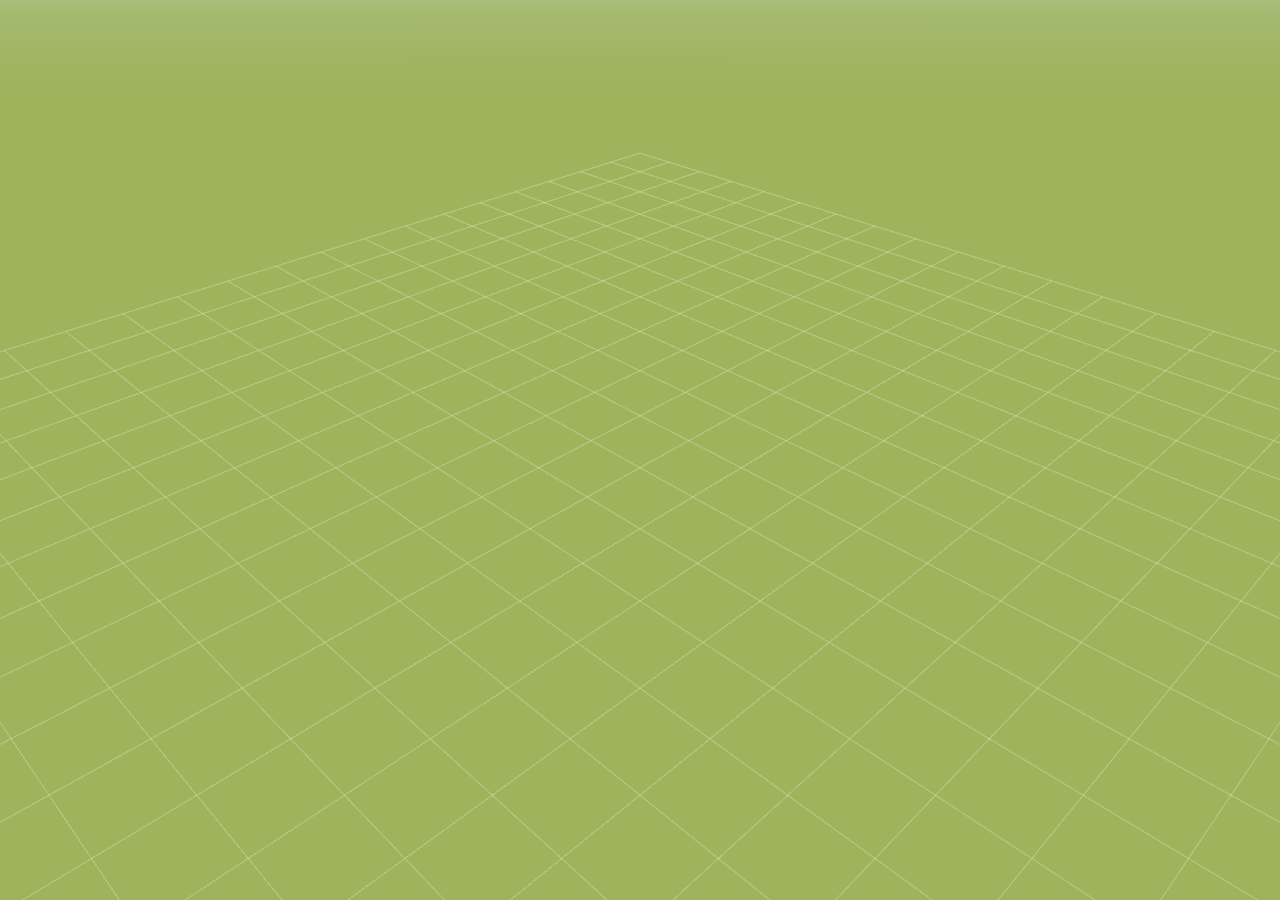
==== hearthwood/index.html @ 8a1c2648 "Hearthwood: core engine scaffold (grid, world, camera, builder, storage) Co-Authored-By: Claude Opus" ====
<!DOCTYPE html>
<html lang="en">
<head>
  <meta charset="utf-8">
  <meta name="viewport" content="width=device-width, initial-scale=1, maximum-scale=1, user-scalable=no, viewport-fit=cover">
  <meta name="theme-color" content="#f3e7d3">
  <meta name="apple-mobile-web-app-capable" content="yes">
  <meta name="mobile-web-app-capable" content="yes">
  <meta name="apple-mobile-web-app-status-bar-style" content="default">
  <meta name="description" content="Hearthwood — a cozy house building game. Build cabins, A-frames and farmhouses wall by wall.">
  <title>Hearthwood · Cozy House Builder</title>
  <link rel="manifest" href="manifest.webmanifest">
  <link rel="icon" href="icons/icon.svg" type="image/svg+xml">
  <link rel="apple-touch-icon" href="icons/icon-192.png">
  <link rel="stylesheet" href="css/style.css">
  <link rel="stylesheet" href="css/ui.css">
  <script type="importmap">
  {
    "imports": {
      "three": "./js/vendor/three.module.min.js",
      "three/addons/": "./js/vendor/addons/"
    }
  }
  </script>
</head>
<body>
  <div id="game"></div>
  <div id="ui"></div>
  <div id="loading">
    <div class="loading-card">
      <div class="loading-house" aria-hidden="true">
        <svg viewBox="0 0 64 64" width="72" height="72"><path d="M8 30 L32 10 L56 30" fill="none" stroke="#8e3b32" stroke-width="5" stroke-linecap="round" stroke-linejoin="round"/><rect x="15" y="29" width="34" height="25" rx="2" fill="#f7f3ea" stroke="#5b3f2a" stroke-width="3"/><rect x="28" y="38" width="9" height="16" fill="#7a4b3a"/><rect x="19" y="34" width="7" height="7" fill="#ffd27a"/><rect x="40" y="34" width="7" height="7" fill="#ffd27a"/><rect x="41" y="12" width="6" height="12" fill="#a8553f"/></svg>
      </div>
      <h1>Hearthwood</h1>
      <p id="loading-text">Warming up…</p>
      <div class="loading-track"><div id="loading-bar"></div></div>
    </div>
  </div>
  <noscript>Hearthwood needs JavaScript and WebGL to run.</noscript>
  <script type="module" src="js/main.js"></script>
</body>
</html>
---- hearthwood/css/style.css ----
/* Hearthwood — base layout & loading screen. UI styles live in css/ui.css. */
:root {
  --cream: #f7f1e5;
  --paper: #fbf7ef;
  --ink: #3b2f27;
  --ink-soft: #6d5b4c;
  --wood: #b07f4f;
  --barn: #b4473a;
  --sage: #8fae7a;
  --sky: #bfe0ee;
  --shadow: 0 6px 18px rgba(60, 40, 20, 0.18);
  --radius: 18px;
  --safe-top: env(safe-area-inset-top, 0px);
  --safe-bottom: env(safe-area-inset-bottom, 0px);
  --safe-left: env(safe-area-inset-left, 0px);
  --safe-right: env(safe-area-inset-right, 0px);
  font-family: "Nunito", "Quicksand", ui-rounded, "SF Pro Rounded", system-ui, -apple-system, "Segoe UI", Roboto, sans-serif;
}
* { box-sizing: border-box; -webkit-tap-highlight-color: transparent; }
html, body {
  margin: 0; height: 100%; overflow: hidden; background: var(--sky); color: var(--ink);
  overscroll-behavior: none; -webkit-user-select: none; user-select: none; -webkit-touch-callout: none;
}
#game { position: fixed; inset: 0; }
#game canvas { display: block; width: 100%; height: 100%; touch-action: none; outline: none; }
#ui { position: fixed; inset: 0; pointer-events: none; z-index: 10; }
#ui > * { pointer-events: auto; }

#loading {
  position: fixed; inset: 0; z-index: 100; display: grid; place-items: center;
  background: radial-gradient(circle at 50% 40%, #fff8ea 0%, #f3e3c6 60%, #e9d2ad 100%);
  transition: opacity 0.6s ease;
}
#loading.done { opacity: 0; pointer-events: none; }
.loading-card { text-align: center; padding: 24px 32px; }
.loading-card h1 { margin: 8px 0 4px; font-size: 34px; letter-spacing: 0.5px; color: #5b3f2a; }
.loading-card p { margin: 0 0 14px; color: var(--ink-soft); font-size: 15px; }
.loading-house { animation: bob 1.6s ease-in-out infinite; }
.loading-track { width: 200px; height: 8px; border-radius: 8px; background: rgba(91, 63, 42, 0.15); margin: 0 auto; overflow: hidden; }
#loading-bar { width: 0; height: 100%; background: linear-gradient(90deg, #d9a441, #b4473a); border-radius: 8px; transition: width 0.4s ease; }
@keyframes bob { 0%, 100% { transform: translateY(0); } 50% { transform: translateY(-6px); } }
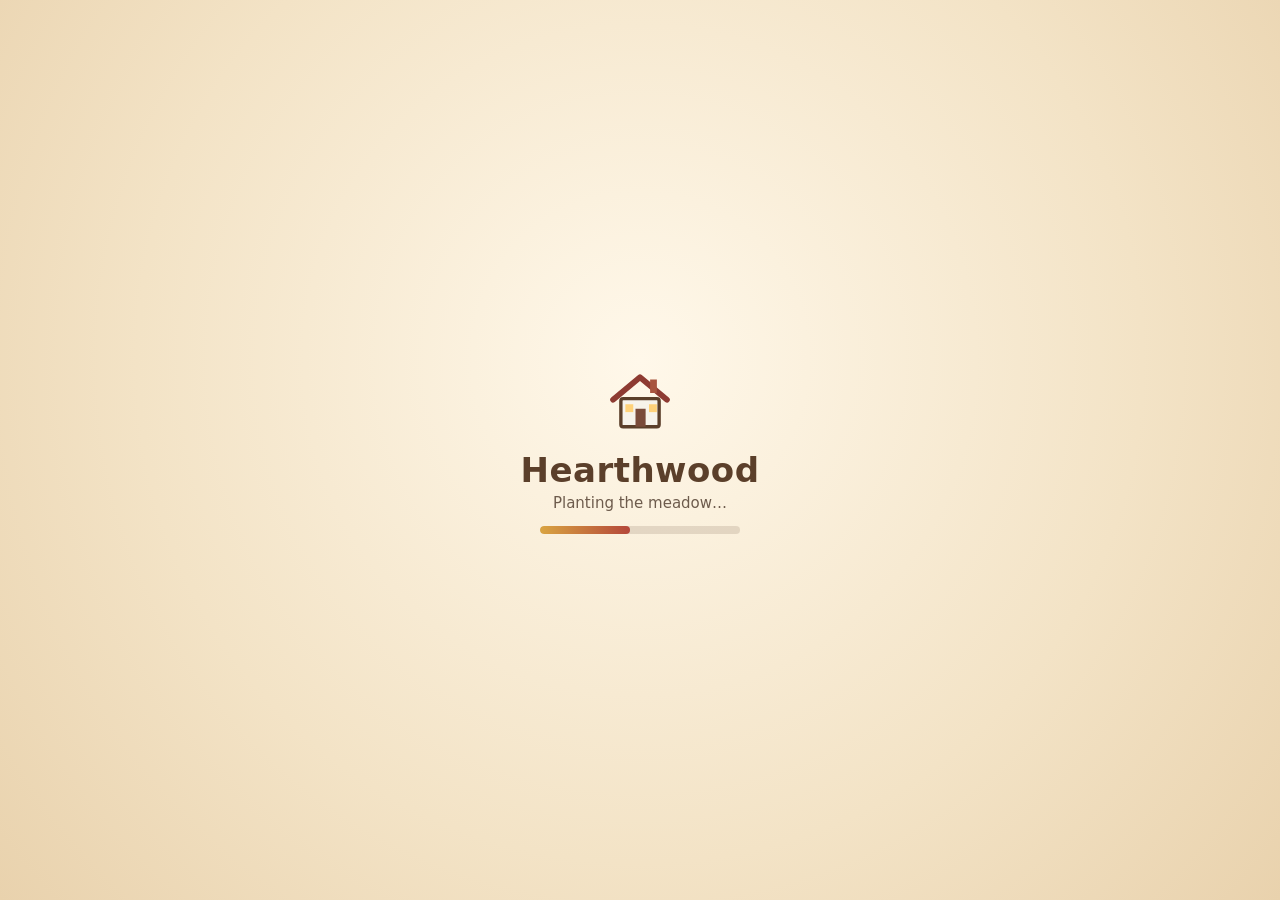
==== commit e00465b3: "Hearthwood: Living Town Phase 1 (villagers, homes, jobs, wishes, gifts, Cozy) Villagers move into ho" ====
--- a/hearthwood/index.html
+++ b/hearthwood/index.html
@@ -14,6 +14,7 @@
   <link rel="apple-touch-icon" href="icons/icon-192.png">
   <link rel="stylesheet" href="css/style.css">
   <link rel="stylesheet" href="css/ui.css">
+  <link rel="stylesheet" href="css/town.css">
   <script type="importmap">
   {
     "imports": {
--- a/hearthwood/css/style.css
+++ b/hearthwood/css/style.css
@@ -20,7 +20,11 @@
 html, body {
   margin: 0; height: 100%; overflow: hidden; background: var(--sky); color: var(--ink);
   overscroll-behavior: none; -webkit-user-select: none; user-select: none; -webkit-touch-callout: none;
+  -webkit-text-size-adjust: 100%; text-size-adjust: 100%;
 }
+/* no rubber-band scrolling / pull-to-refresh behind the game, no page zoom from stray pinches */
+body { position: fixed; inset: 0; touch-action: none; }
+img { -webkit-user-drag: none; -webkit-touch-callout: none; }
 #game { position: fixed; inset: 0; }
 #game canvas { display: block; width: 100%; height: 100%; touch-action: none; outline: none; }
 #ui { position: fixed; inset: 0; pointer-events: none; z-index: 10; }
--- a/hearthwood/css/ui.css
+++ b/hearthwood/css/ui.css
@@ -0,0 +1,1029 @@
+/* Hearthwood — game UI (js/ui.js). Mobile-first: iPhone portrait is the primary target.
+   Warm cream "paper" panels, rounded corners, soft shadows, wood / barn-red / sage accents. */
+
+.hw {
+  --paper: #fdf9f1;
+  --paper-2: #f6eddc;
+  --paper-3: #efe2ca;
+  --line: rgba(112, 80, 48, 0.16);
+  --line-2: rgba(112, 80, 48, 0.28);
+  --ink: #3b2f27;
+  --ink-soft: #7a6654;
+  --barn: #b4473a;
+  --barn-d: #8e3b32;
+  --honey: #e3b55a;
+  --honey-l: #f7e6bd;
+  --sage: #8fae7a;
+  --sage-d: #5f8050;
+  --wood: #b07f4f;
+  --wood-d: #7a5233;
+  --sh: 0 1px 0 rgba(255, 255, 255, 0.9) inset, 0 2px 0 rgba(120, 82, 44, 0.12), 0 6px 18px rgba(70, 45, 20, 0.16);
+  --sh-sm: 0 1px 0 rgba(255, 255, 255, 0.9) inset, 0 1.5px 0 rgba(120, 82, 44, 0.14), 0 3px 8px rgba(70, 45, 20, 0.12);
+  --ease: cubic-bezier(0.2, 0.9, 0.25, 1);
+  --spring: cubic-bezier(0.34, 1.45, 0.5, 1);
+  --tray-h: 240px;
+  --rail-w: 58px;
+  position: absolute;
+  inset: 0;
+  color: var(--ink);
+  font-size: 14px;
+  line-height: 1.25;
+  -webkit-font-smoothing: antialiased;
+}
+#ui > .hw { pointer-events: none; }
+/* base resets use :where() so every component class below wins over them */
+:where(.hw) * { box-sizing: border-box; touch-action: pan-x pan-y; }
+:where(.hw) :where(button) {
+  font: inherit; color: inherit; border: 0; margin: 0; padding: 0; background: none;
+  cursor: pointer; touch-action: pan-x pan-y; -webkit-user-select: none; user-select: none;
+}
+:where(.hw) :where(button:disabled) { cursor: default; }
+:where(.hw) :focus { outline: none; }
+:where(.hw) :focus-visible { outline: 3px solid rgba(227, 181, 90, 0.9); outline-offset: 2px; }
+:where(.hw) :where(input, textarea) { font: inherit; color: inherit; -webkit-user-select: text; user-select: text; }
+:where(.hw) :where(b) { font-weight: 800; }
+:where(.hw) :where(small) { font-size: 12px; color: var(--ink-soft); }
+
+.hw-ico { display: inline-grid; place-items: center; line-height: 0; }
+.hw-ic {
+  width: 22px; height: 22px; fill: none; stroke: currentColor; stroke-width: 2.3;
+  stroke-linecap: round; stroke-linejoin: round;
+}
+
+.hw-scroll {
+  overflow-x: auto; overflow-y: hidden; scrollbar-width: none; -webkit-overflow-scrolling: touch;
+  overscroll-behavior-x: contain; touch-action: pan-x;
+}
+.hw-scroll::-webkit-scrollbar { display: none; }
+
+/* ---------------------------------------------------------------- shared buttons */
+
+.hw-rbtn {
+  flex: none; width: 44px; height: 44px; border-radius: 50%; display: grid; place-items: center;
+  background: var(--paper); box-shadow: var(--sh); color: var(--ink);
+  transition: transform 0.15s var(--ease), opacity 0.2s, background 0.2s;
+  pointer-events: auto;
+}
+.hw-rbtn:active:not(:disabled) { transform: scale(0.9); }
+.hw-rbtn:disabled { color: rgba(59, 47, 39, 0.26); background: rgba(253, 249, 241, 0.8); box-shadow: var(--sh-sm); }
+.hw-rbtn-sm { width: 44px; height: 44px; }
+.hw-rbtn-sm .hw-ic { width: 19px; height: 19px; }
+
+.hw-pill {
+  display: inline-flex; align-items: center; justify-content: center; gap: 6px;
+  min-height: 40px; padding: 0 15px; border-radius: 999px; white-space: nowrap;
+  background: var(--paper); color: var(--ink); font-weight: 800; font-size: 14px;
+  box-shadow: 0 0 0 1.5px var(--line-2) inset, 0 2px 0 rgba(120, 82, 44, 0.14);
+  transition: transform 0.12s var(--ease), background 0.2s, box-shadow 0.12s;
+  position: relative;
+}
+.hw-pill::after { content: ""; position: absolute; left: 0; right: 0; top: -4px; bottom: -4px; }
+.hw-pill .hw-ic { width: 18px; height: 18px; }
+.hw-pill:active { transform: translateY(1.5px) scale(0.98); box-shadow: 0 0 0 1.5px var(--line-2) inset, 0 0.5px 0 rgba(120, 82, 44, 0.14); }
+.hw-pill-primary {
+  background: linear-gradient(180deg, #c45446, var(--barn)); color: #fff8ee;
+  box-shadow: 0 1px 0 rgba(255, 255, 255, 0.28) inset, 0 3px 0 var(--barn-d), 0 5px 12px rgba(142, 59, 50, 0.28);
+}
+.hw-pill-primary:active { box-shadow: 0 1px 0 rgba(255, 255, 255, 0.28) inset, 0 1px 0 var(--barn-d); }
+.hw-pill-danger { background: #fbe9e4; color: var(--barn-d); box-shadow: 0 0 0 1.5px rgba(180, 71, 58, 0.4) inset, 0 2px 0 rgba(142, 59, 50, 0.18); }
+.hw-pill-ghost { background: transparent; box-shadow: none; color: var(--ink-soft); }
+
+/* ---------------------------------------------------------------- top bar */
+
+.hw-top {
+  position: absolute; top: 0; left: 0; right: 0; z-index: 20;
+  display: grid; grid-template-columns: 1fr auto 1fr; align-items: center; gap: 6px;
+  padding: calc(var(--safe-top) + 8px) calc(var(--safe-right) + 10px) 0 calc(var(--safe-left) + 10px);
+  pointer-events: none;
+  transition: opacity 0.3s, transform 0.3s var(--ease);
+}
+.hw-top-l, .hw-top-r { display: flex; align-items: center; gap: 7px; min-width: 0; }
+.hw-top-r { justify-content: flex-end; }
+.hw-top-l > *, .hw-top-r > *, .hw-level { pointer-events: auto; }
+
+.hw-count {
+  flex: none; display: inline-flex; align-items: center; gap: 4px; height: 32px; padding: 0 11px 0 8px;
+  border-radius: 999px; background: rgba(253, 249, 241, 0.86); box-shadow: var(--sh-sm);
+  font-size: 13px; color: var(--ink); white-space: nowrap; min-width: 0;
+}
+.hw-count-ic { font-size: 15px; line-height: 1; }
+.hw-count b { font-variant-numeric: tabular-nums; }
+.hw-count.bump { animation: hw-bump 0.32s var(--ease); }
+
+.hw-level {
+  display: flex; align-items: center; height: 46px; border-radius: 999px;
+  background: var(--paper); box-shadow: var(--sh); padding: 0 2px;
+}
+.hw-level.bump .hw-lv-name { animation: hw-pop 0.3s var(--ease); }
+.hw-lv-btn {
+  flex: none; width: 44px; height: 44px; display: grid; place-items: center; border-radius: 50%;
+  color: var(--wood-d); transition: transform 0.12s, opacity 0.2s;
+}
+.hw-lv-btn:active:not(:disabled) { transform: scale(0.86); }
+.hw-lv-btn:disabled { opacity: 0.3; }
+.hw-lv-label { display: flex; align-items: center; gap: 7px; padding: 0 2px; min-width: 76px; justify-content: center; }
+.hw-lv-name { font-weight: 800; font-size: 15px; letter-spacing: 0.1px; white-space: nowrap; display: inline-block; }
+.hw-lv-stack { display: flex; flex-direction: column; gap: 2px; }
+.hw-lv-stack i { display: block; width: 13px; height: 3.5px; border-radius: 2px; background: rgba(122, 82, 51, 0.18); transition: background 0.25s; }
+.hw-lv-stack i.below { background: rgba(176, 127, 79, 0.6); }
+.hw-lv-stack i.on { background: var(--barn); }
+
+/* ---------------------------------------------------------------- tool rail */
+
+/* The rail's box runs from just under the top bar down to the tray and its groups sit at the bottom. It is a size
+   container: when the room gets short (small phones, the taller paint tray) the queries at the end of this file
+   shorten the tools, then put Look / All beside them, so the rail never climbs over Undo / Redo. */
+/* (z 21: above the tray, so where Look / All sits beside the tray's handle the buttons get the taps) */
+.hw-rail {
+  position: absolute; z-index: 21;
+  right: calc(var(--safe-right) + 10px);
+  top: calc(var(--safe-top) + 60px);
+  bottom: calc(var(--tray-h) + 14px);
+  width: calc(2 * var(--rail-w) + 8px);
+  display: flex; flex-direction: column; justify-content: flex-end; align-items: flex-end;
+  pointer-events: none;
+  container: hw-rail / size;
+  transition: bottom 0.3s var(--ease), opacity 0.3s, transform 0.3s var(--ease);
+}
+.hw-rail-in { display: flex; flex-direction: column; align-items: flex-end; gap: 8px; }
+.hw-rail-group {
+  display: flex; flex-direction: column; gap: 3px; padding: 4px; border-radius: 22px;
+  background: rgba(253, 249, 241, 0.94); box-shadow: var(--sh); pointer-events: auto;
+}
+.hw-tool {
+  width: 50px; height: 48px; border-radius: 16px; display: flex; flex-direction: column;
+  align-items: center; justify-content: center; gap: 1px; position: relative;
+  transition: background 0.2s, transform 0.14s var(--ease), box-shadow 0.2s;
+}
+.hw-tool:active { transform: scale(0.9); }
+.hw-tool-ic { font-size: 19px; line-height: 1.05; }
+.hw-tool-lb { font-size: 10px; font-weight: 800; color: var(--ink-soft); letter-spacing: 0.1px; }
+.hw-tool.is-on { background: var(--honey-l); box-shadow: 0 0 0 2px var(--honey) inset; }
+.hw-tool.is-on .hw-tool-lb { color: var(--barn-d); }
+.hw-tool[data-tool="erase"].is-on { background: #fbe4de; box-shadow: 0 0 0 2px #e39a7a inset; }
+.hw-draw.is-on { background: #e5efd9; box-shadow: 0 0 0 2px var(--sage) inset; }
+.hw-draw.is-on .hw-tool-lb { color: var(--sage-d); }
+.hw-see.is-on { background: #ece6f2; box-shadow: 0 0 0 2px #b9a3c9 inset; }
+.hw-see.is-on .hw-tool-lb { color: #6b5b8e; }
+
+/* ---------------------------------------------------------------- tray */
+
+.hw-tray {
+  position: absolute; z-index: 20; left: 0; right: 0; bottom: 0;
+  display: grid; grid-template-columns: minmax(0, 1fr);
+  grid-template-areas: "ctx" "tabs" "cards" "paint";
+  padding: 6px calc(var(--safe-right) + 8px) calc(var(--safe-bottom) + 8px) calc(var(--safe-left) + 8px);
+  background: linear-gradient(180deg, var(--paper) 0%, var(--paper-2) 100%);
+  border-radius: 24px 24px 0 0;
+  box-shadow: 0 1px 0 rgba(255, 255, 255, 0.95) inset, 0 -2px 0 rgba(120, 82, 44, 0.06), 0 -8px 26px rgba(70, 45, 20, 0.16);
+  pointer-events: auto;
+  transition: opacity 0.3s, transform 0.35s var(--ease);
+}
+.hw-handle {
+  position: absolute; left: 50%; top: -23px; width: 76px; height: 24px; transform: translateX(-50%);
+  border-radius: 16px 16px 0 0; background: var(--paper); color: var(--ink-soft);
+  display: grid; place-items: center;
+  box-shadow: 0 -4px 10px rgba(70, 45, 20, 0.08);
+}
+.hw-handle::before { content: ""; position: absolute; inset: -14px -10px -8px; }
+.hw-handle .hw-ic { width: 20px; height: 20px; transition: transform 0.3s var(--ease); }
+.hw-tray.is-collapsed .hw-handle .hw-ic { transform: rotate(180deg); }
+
+.hw-tray.is-collapsed .hw-tabs,
+.hw-tray.is-collapsed .hw-cards,
+.hw-tray.is-collapsed .hw-paint { display: none; }
+.hw-tray.mode-paint .hw-tabs,
+.hw-tray.mode-paint .hw-cards { display: none; }
+.hw-tray:not(.mode-paint) .hw-paint { display: none; }
+
+/* ---- context row */
+.hw-ctx {
+  grid-area: ctx; display: flex; align-items: center; gap: 8px; min-width: 0; min-height: 56px;
+  padding: 2px 0 5px; border-bottom: 1.5px dashed var(--line);
+}
+.hw-tray.is-collapsed .hw-ctx { border-bottom: 0; padding-bottom: 0; }
+.hw-ctx-name { flex: 1 1 auto; min-width: 0; display: flex; flex-direction: column; gap: 1px; padding-left: 4px; }
+.hw-ctx-name b { font-size: 15px; white-space: nowrap; overflow: hidden; text-overflow: ellipsis; }
+.hw-ctx-name small {
+  font-size: 11.5px; line-height: 1.25; display: -webkit-box; -webkit-line-clamp: 2; -webkit-box-orient: vertical; overflow: hidden;
+}
+
+.hw-mats {
+  flex: 1 1 auto; min-width: 0; display: flex; align-items: center; gap: 6px; padding: 3px 2px;
+  -webkit-mask-image: linear-gradient(90deg, #000 calc(100% - 18px), transparent);
+  mask-image: linear-gradient(90deg, #000 calc(100% - 18px), transparent);
+}
+.hw-chip {
+  flex: none; display: inline-flex; align-items: center; gap: 7px; height: 44px; padding: 5px;
+  border-radius: 999px; background: rgba(255, 255, 255, 0.6); box-shadow: 0 0 0 1.5px var(--line) inset;
+  transition: background 0.2s, box-shadow 0.2s, transform 0.12s var(--ease), padding 0.2s;
+}
+.hw-chip:active { transform: scale(0.94); }
+.hw-chip.is-sel { background: #fff; padding-right: 13px; box-shadow: 0 0 0 2.5px var(--barn) inset, 0 2px 6px rgba(142, 59, 50, 0.18); }
+.hw-chip-name { font-weight: 800; font-size: 13px; white-space: nowrap; }
+.hw-sw {
+  width: 34px; height: 34px; border-radius: 50%; flex: none; display: block;
+  box-shadow: 0 0 0 1.5px rgba(70, 45, 20, 0.22) inset, 0 -3px 6px rgba(0, 0, 0, 0.12) inset, 0 2px 3px rgba(255, 255, 255, 0.35) inset;
+}
+.hw-keep { color: var(--ink-soft); padding-right: 12px; }
+.hw-keep .hw-ico { width: 34px; height: 34px; border-radius: 50%; background: var(--paper-2); }
+.hw-keep .hw-ic { width: 20px; height: 20px; }
+
+.hw-acts { flex: none; display: flex; align-items: flex-start; gap: 6px; margin-left: auto; }
+.hw-lbl { display: flex; flex-direction: column; align-items: center; gap: 1px; }
+.hw-lbl-tx { font-size: 9.5px; font-weight: 800; color: var(--ink-soft); letter-spacing: 0.2px; text-transform: uppercase; }
+.hw-dotbtn {
+  width: 44px; height: 44px; border-radius: 50%; display: grid; place-items: center;
+  background: #fff; box-shadow: var(--sh-sm); transition: transform 0.12s var(--ease);
+}
+.hw-dotbtn:active { transform: scale(0.9); }
+.hw-dotbtn .hw-dot { width: 30px; height: 30px; }
+.hw-accent .hw-dot { border-radius: 9px; }
+.hw-dot {
+  display: grid; place-items: center; width: 32px; height: 32px; border-radius: 50%;
+  box-shadow: 0 0 0 1.5px rgba(70, 45, 20, 0.2) inset, 0 -3px 5px rgba(0, 0, 0, 0.1) inset;
+}
+.hw-dot-ck { display: grid; place-items: center; color: #fff; }
+.hw-dot-ck.dark { color: var(--ink); }
+.hw-dot-ck .hw-ic { width: 18px; height: 18px; stroke-width: 3; }
+.hw-dot-def { background: repeating-linear-gradient(135deg, #f4ecdc 0 4px, #e9dcc3 4px 8px); color: var(--ink-soft); }
+.hw-dot-def .hw-ic { width: 20px; height: 20px; }
+
+.hw-rot { width: 44px; height: 44px; box-shadow: var(--sh-sm); background: #fff; color: var(--wood-d); }
+.hw-rot-ic { display: grid; place-items: center; transition: transform 0.3s var(--spring); }
+
+.hw-raise {
+  display: flex; align-items: center; height: 44px; border-radius: 999px; background: #fff; box-shadow: var(--sh-sm);
+}
+.hw-raise-btn { width: 38px; height: 44px; display: grid; place-items: center; color: var(--wood-d); }
+.hw-raise-btn:active { transform: scale(0.88); }
+.hw-raise-btn .hw-ic { width: 20px; height: 20px; }
+.hw-raise-val { min-width: 32px; text-align: center; font-weight: 800; font-size: 12.5px; color: var(--ink-soft); font-variant-numeric: tabular-nums; }
+.hw-raise-val.is-set { color: var(--barn); font-size: 14px; }
+
+.hw-cur { flex: none; }
+.hw-cur-thumb {
+  position: relative; display: grid; place-items: center; width: 46px; height: 46px; border-radius: 14px;
+  background: #fff; box-shadow: 0 0 0 2.5px var(--barn) inset; overflow: hidden;
+}
+.hw-cur-thumb img { position: absolute; inset: 3px; width: calc(100% - 6px); height: calc(100% - 6px); object-fit: contain; opacity: 0; transition: opacity 0.25s; }
+.hw-cur-thumb.has-img img { opacity: 1; }
+.hw-cur-thumb.has-img .hw-card-emoji { opacity: 0; }
+
+/* tool hints (erase / pick / paint) */
+.hw-hint { flex: 1 1 auto; min-width: 0; display: flex; align-items: center; gap: 9px; padding-left: 2px; }
+.hw-hint-ic {
+  flex: none; width: 42px; height: 42px; border-radius: 14px; display: grid; place-items: center; font-size: 22px;
+  background: var(--honey-l); box-shadow: 0 0 0 2px var(--honey) inset;
+}
+.hw-tray.mode-hint .hw-hint-ic { background: #fbe4de; box-shadow: 0 0 0 2px #e39a7a inset; }
+.hw-hint-tx { font-size: 13px; line-height: 1.25; color: var(--ink-soft); display: -webkit-box; -webkit-line-clamp: 2; -webkit-box-orient: vertical; overflow: hidden; }
+.hw-hint-tx b { color: var(--ink); }
+.hw-done { flex: none; padding: 0 14px 0 10px; }
+
+/* ---- segmented control */
+.hw-seg { display: inline-flex; padding: 3px; border-radius: 999px; background: var(--paper-3); box-shadow: 0 1px 2px rgba(70, 45, 20, 0.12) inset; flex: none; }
+.hw-seg-btn {
+  min-height: 36px; padding: 0 13px; border-radius: 999px; font-weight: 800; font-size: 13px; color: var(--ink-soft);
+  display: inline-flex; align-items: center; gap: 5px; transition: background 0.2s, color 0.2s;
+}
+.hw-seg-btn.is-on { background: #fff; color: var(--ink); box-shadow: 0 1px 3px rgba(70, 45, 20, 0.2); }
+
+/* ---- category tabs */
+.hw-tabs { grid-area: tabs; display: flex; gap: 3px; padding: 5px 0 3px; min-width: 0; }
+.hw-tab {
+  flex: 1 1 0; min-width: 0; height: 46px; border-radius: 15px; display: flex; flex-direction: column;
+  align-items: center; justify-content: center; gap: 2px; color: var(--ink-soft);
+  transition: background 0.2s, color 0.2s, transform 0.12s var(--ease);
+}
+.hw-tab:active { transform: scale(0.94); }
+.hw-tab-ic { font-size: 19px; line-height: 1.05; transition: transform 0.25s var(--spring); }
+.hw-tab-lb { font-size: 10.5px; font-weight: 800; white-space: nowrap; max-width: 100%; overflow: hidden; text-overflow: ellipsis; }
+.hw-tab-full { display: none; font-size: 11.5px; font-weight: 800; white-space: nowrap; max-width: 100%; overflow: hidden; text-overflow: ellipsis; }
+.hw-tab.is-on { background: var(--honey-l); color: var(--ink); box-shadow: 0 0 0 1.5px rgba(227, 181, 90, 0.7) inset; }
+.hw-tab.is-on .hw-tab-ic { transform: translateY(-1px) scale(1.1); }
+
+/* landscape phones: the tabs fold into this one button beside the cards; it opens .hw-catpick */
+.hw-catbtn {
+  grid-area: cat; display: none; flex: none; position: relative; width: 58px; height: 68px; border-radius: 16px;
+  flex-direction: column; align-items: center; justify-content: center; gap: 0; color: var(--ink);
+  background: var(--honey-l); box-shadow: 0 0 0 1.5px rgba(227, 181, 90, 0.7) inset;
+  transition: transform 0.12s var(--ease);
+}
+.hw-catbtn:active { transform: scale(0.94); }
+.hw-catbtn-ic { font-size: 21px; line-height: 1.1; }
+.hw-catbtn-lb { font-size: 10px; font-weight: 800; max-width: 54px; white-space: nowrap; overflow: hidden; text-overflow: ellipsis; }
+.hw-catbtn-more { line-height: 0; color: var(--wood-d); margin-top: 1px; }
+.hw-catbtn-more .hw-ic { width: 14px; height: 14px; stroke-width: 2.8; }
+.hw-pop-cats { padding: 8px; }
+.hw-catpick { display: flex; gap: 4px; position: relative; z-index: 1; }
+.hw-catopt {
+  flex: none; width: 58px; height: 56px; border-radius: 15px; display: flex; flex-direction: column;
+  align-items: center; justify-content: center; gap: 2px; color: var(--ink-soft);
+  transition: background 0.2s, transform 0.12s var(--ease);
+}
+.hw-catopt:active { transform: scale(0.94); }
+.hw-catopt .hw-tab-ic { font-size: 20px; }
+.hw-catopt-lb { font-size: 10.5px; font-weight: 800; white-space: nowrap; }
+.hw-catopt.is-on { background: var(--honey-l); color: var(--ink); box-shadow: 0 0 0 1.5px rgba(227, 181, 90, 0.7) inset; }
+
+/* ---- piece cards */
+.hw-cards {
+  grid-area: cards; display: flex; gap: 8px; padding: 4px 2px 2px; min-width: 0;
+  scroll-snap-type: x proximity; scroll-padding: 0 8px;
+  -webkit-mask-image: linear-gradient(90deg, transparent 0, #000 8px, #000 calc(100% - 14px), transparent);
+  mask-image: linear-gradient(90deg, transparent 0, #000 8px, #000 calc(100% - 14px), transparent);
+}
+.hw-cards::after { content: ""; flex: 0 0 4px; }
+.hw-card {
+  --thumb: 58px;
+  flex: none; position: relative; width: 80px; height: 98px; border-radius: 18px; padding: 5px 4px 6px;
+  display: flex; flex-direction: column; align-items: center; gap: 2px; cursor: pointer;
+  background: rgba(255, 255, 255, 0.62); box-shadow: 0 0 0 1.5px var(--line) inset;
+  scroll-snap-align: start; -webkit-user-select: none; user-select: none; -webkit-touch-callout: none;
+  transition: transform 0.18s var(--ease), background 0.2s, box-shadow 0.2s;
+}
+.hw-card:active { transform: scale(0.95); }
+.hw-card.is-sel {
+  background: #fff; transform: translateY(-2px);
+  box-shadow: 0 0 0 2.5px var(--barn) inset, 0 5px 12px rgba(142, 59, 50, 0.2);
+}
+.hw-card-thumb { position: relative; width: var(--thumb); height: var(--thumb); display: grid; place-items: center; flex: none; }
+.hw-card-thumb img {
+  position: absolute; inset: 0; width: 100%; height: 100%; object-fit: contain; opacity: 0;
+  transition: opacity 0.3s; pointer-events: none; -webkit-user-drag: none;
+}
+.hw-card.has-img .hw-card-thumb img { opacity: 1; }
+.hw-card-emoji { font-size: 28px; line-height: 1; opacity: 0.55; transition: opacity 0.3s; }
+.hw-card.has-img .hw-card-emoji { opacity: 0; }
+.hw-card-name {
+  font-size: 11px; font-weight: 800; line-height: 1.12; text-align: center; color: var(--ink);
+  display: -webkit-box; -webkit-line-clamp: 2; -webkit-box-orient: vertical; overflow: hidden; max-width: 100%;
+}
+.hw-card-info {
+  position: absolute; top: 3px; right: 3px; width: 24px; height: 24px; border-radius: 50%;
+  display: none; place-items: center; background: var(--paper-2); color: var(--wood-d);
+  box-shadow: 0 0 0 1.5px var(--line-2) inset;
+}
+.hw-card-info::before { content: ""; position: absolute; inset: -10px; }
+.hw-card-info .hw-ic { width: 16px; height: 16px; stroke-width: 2.8; }
+.hw-card.is-sel .hw-card-info { display: grid; }
+
+/* ---- paint panel */
+.hw-paint { grid-area: paint; display: flex; flex-direction: column; gap: 4px; padding: 6px 0 2px; min-width: 0; }
+.hw-phead { display: flex; align-items: center; gap: 10px; min-width: 0; padding: 0 2px 2px; }
+.hw-brush { flex: 1; min-width: 0; display: flex; align-items: center; gap: 8px; font-weight: 800; font-size: 13px; }
+.hw-brush > span:last-child { white-space: nowrap; overflow: hidden; text-overflow: ellipsis; }
+.hw-brush .hw-sw { width: 28px; height: 28px; }
+.hw-sw-acc { border-radius: 8px; }
+.hw-phead-done { display: none; }
+.hw-prow { display: flex; flex-direction: column; gap: 1px; min-width: 0; }
+.hw-prow-lb { font-size: 10px; font-weight: 800; color: var(--ink-soft); text-transform: uppercase; letter-spacing: 0.4px; padding-left: 6px; }
+/* material groups: jump the long strip straight to Walls / Roof / Floors / Trim */
+.hw-prow-m { gap: 5px; }
+.hw-prow-head { display: flex; align-items: center; gap: 8px; min-width: 0; }
+.hw-pjump { display: flex; gap: 4px; margin-left: auto; flex: none; }
+.hw-pj {
+  position: relative; flex: none; height: 28px; padding: 0 10px; border-radius: 999px; white-space: nowrap;
+  font-size: 11.5px; font-weight: 800; color: var(--ink-soft);
+  background: rgba(255, 255, 255, 0.6); box-shadow: 0 0 0 1.5px var(--line) inset;
+  transition: background 0.2s, color 0.2s, box-shadow 0.2s, transform 0.12s var(--ease);
+}
+.hw-pj::after { content: ""; position: absolute; left: -2px; right: -2px; top: -8px; bottom: -8px; }   /* 44 px tall to a thumb */
+.hw-pj:active { transform: scale(0.94); }
+.hw-pj.is-on { background: var(--honey-l); color: var(--ink); box-shadow: 0 0 0 1.5px rgba(227, 181, 90, 0.75) inset; }
+.hw-pm, .hw-pc {
+  display: flex; align-items: center; gap: 6px; padding: 3px 2px; min-width: 0;
+  -webkit-mask-image: linear-gradient(90deg, #000 calc(100% - 18px), transparent);
+  mask-image: linear-gradient(90deg, #000 calc(100% - 18px), transparent);
+}
+.hw-pm.is-off { opacity: 0.35; pointer-events: none; filter: grayscale(0.6); }
+.hw-group-lb {
+  flex: none; font-size: 10px; font-weight: 800; color: var(--wood); text-transform: uppercase; letter-spacing: 0.4px;
+  padding: 0 2px 0 6px; writing-mode: vertical-rl; transform: rotate(180deg); height: 40px; text-align: center;
+  border-left: 1.5px dashed var(--line-2);
+}
+.hw-pdot {
+  flex: none; width: 44px; height: 44px; border-radius: 50%; display: grid; place-items: center;
+  transition: transform 0.14s var(--ease), box-shadow 0.2s;
+}
+.hw-pdot:active { transform: scale(0.88); }
+.hw-pdot .hw-dot { width: 34px; height: 34px; transition: transform 0.2s var(--spring); }
+.hw-pdot.is-sel { box-shadow: 0 0 0 2.5px var(--ink) inset; }
+.hw-pdot.is-sel .hw-dot { transform: scale(0.86); }
+
+/* ---------------------------------------------------------------- popovers */
+
+.hw-catcher { position: absolute; inset: 0; z-index: 40; display: none; pointer-events: auto; }
+.hw-catcher.is-open { display: block; }
+.hw-pop {
+  position: absolute; z-index: 41; left: 0; top: 0; max-width: calc(100vw - 16px);
+  background: var(--paper); border-radius: 20px; padding: 12px; box-shadow: 0 1px 0 #fff inset, 0 10px 30px rgba(60, 38, 18, 0.28);
+  opacity: 0; transform: translateY(6px) scale(0.96); transform-origin: var(--arrow-x, 50%) 100%;
+  pointer-events: none; visibility: hidden;
+  transition: opacity 0.18s, transform 0.22s var(--ease), visibility 0s linear 0.22s;
+}
+.hw-pop.below { transform-origin: var(--arrow-x, 50%) 0; transform: translateY(-6px) scale(0.96); }
+.hw-pop.is-open { opacity: 1; transform: none; pointer-events: auto; visibility: visible; transition: opacity 0.18s, transform 0.22s var(--ease), visibility 0s; }
+.hw-pop::after {
+  content: ""; position: absolute; left: var(--arrow-x, 50%); bottom: -7px; width: 16px; height: 16px; margin-left: -8px;
+  background: var(--paper); transform: rotate(45deg); border-radius: 3px; box-shadow: 3px 3px 6px rgba(60, 38, 18, 0.1);
+}
+.hw-pop.below::after { bottom: auto; top: -7px; box-shadow: -2px -2px 4px rgba(60, 38, 18, 0.06); }
+.hw-pop-head { display: flex; align-items: center; justify-content: space-between; gap: 10px; margin: 0 2px 8px 4px; position: relative; z-index: 1; }
+.hw-pop-title { font-weight: 800; font-size: 13px; color: var(--ink-soft); }
+.hw-natural { min-height: 32px; padding: 0 11px 0 6px; font-size: 12px; gap: 4px; }
+.hw-natural .hw-ic { width: 18px; height: 18px; }
+.hw-natural.is-sel { box-shadow: 0 0 0 2px var(--ink) inset; }
+.hw-palette { display: grid; grid-template-columns: repeat(6, 44px); gap: 2px; position: relative; z-index: 1; }
+
+.hw-info { display: flex; gap: 12px; width: min(330px, calc(100vw - 40px)); position: relative; z-index: 1; }
+.hw-info-thumb {
+  position: relative; flex: none; width: 84px; height: 84px; border-radius: 16px; display: grid; place-items: center;
+  background: linear-gradient(180deg, #fff, var(--paper-2)); box-shadow: 0 0 0 1.5px var(--line) inset;
+}
+.hw-info-thumb img { position: absolute; inset: 4px; width: calc(100% - 8px); height: calc(100% - 8px); object-fit: contain; opacity: 0; transition: opacity 0.25s; }
+.hw-info-thumb.has-img img { opacity: 1; }
+.hw-info-thumb.has-img .hw-card-emoji { opacity: 0; }
+.hw-info-tx { min-width: 0; display: flex; flex-direction: column; gap: 4px; }
+.hw-info-tx b { font-size: 16px; }
+.hw-info-tx p { margin: 0; font-size: 13px; color: var(--ink-soft); line-height: 1.35; }
+.hw-info-use { align-self: flex-start; margin-top: 4px; min-height: 36px; font-size: 13px; }
+.hw-tags { display: flex; flex-wrap: wrap; gap: 4px; }
+.hw-tags span {
+  font-size: 10.5px; font-weight: 800; padding: 3px 8px; border-radius: 999px; background: var(--paper-3); color: var(--wood-d);
+}
+
+/* ---------------------------------------------------------------- top stack: HUD + toasts */
+
+.hw-topstack {
+  position: absolute; z-index: 30; left: 50%; transform: translateX(-50%);
+  top: calc(var(--safe-top) + 64px); width: min(400px, calc(100% - 24px));
+  display: flex; flex-direction: column; align-items: center; gap: 8px; pointer-events: none;
+}
+.hw-toasts { display: flex; flex-direction: column; align-items: center; gap: 6px; width: 100%; }
+.hw.sheet-open .hw-topstack { z-index: 65; top: calc(var(--safe-top) + 8px); }
+.hw.sheet-open .hw-hud, .hw.sheet-open .hw-modechip { display: none !important; }
+.hw.photo .hw-modechip { display: none !important; }
+
+/* draw-mode chip: says Draw is on and is the quickest way back. Tucked under the menu button, out of the build area. */
+.hw-modechip {
+  position: absolute; z-index: 21; top: calc(var(--safe-top) + 62px); left: calc(var(--safe-left) + 10px);
+  max-width: calc(100% - var(--rail-w) - 40px);
+  display: none; align-items: center; gap: 6px; height: 36px; padding: 0 8px 0 10px; border-radius: 999px;
+  background: #eef5e6; color: #3f5d34; pointer-events: auto;
+  box-shadow: 0 0 0 1.5px rgba(111, 143, 90, 0.45) inset, var(--sh-sm); white-space: nowrap;
+}
+.hw-modechip::after { content: ""; position: absolute; left: -4px; right: -4px; top: -5px; bottom: -5px; }
+.hw-modechip.is-on { display: inline-flex; animation: hw-drop 0.3s var(--ease); }
+.hw:not(.sheet-open) > .hw-topstack:has(~ .hw-modechip.is-on) { top: calc(var(--safe-top) + 106px); }
+.hw-modechip-ic { font-size: 16px; line-height: 1; }
+.hw-modechip b { font-size: 13.5px; }
+.hw-modechip small { font-size: 12px; color: #5f8050; overflow: hidden; text-overflow: ellipsis; min-width: 0; }
+.hw-modechip .hw-ic { width: 18px; height: 18px; opacity: 0.7; flex: none; }
+.hw-toast {
+  max-width: 100%; padding: 9px 16px; border-radius: 16px; background: rgba(253, 249, 241, 0.97);
+  box-shadow: var(--sh); font-weight: 800; font-size: 13.5px; text-align: center; line-height: 1.3;
+  opacity: 0; transform: translateY(-8px) scale(0.96);
+  transition: opacity 0.22s, transform 0.3s var(--spring);
+}
+.hw-toast.in { opacity: 1; transform: none; }
+.hw-toast.out { opacity: 0; transform: translateY(-6px) scale(0.97); transition: opacity 0.22s, transform 0.22s; }
+.hw-toast.pulse { animation: hw-bump 0.3s var(--ease); }
+.hw-toast.is-warn { background: #fdeee9; color: var(--barn-d); box-shadow: 0 0 0 1.5px rgba(180, 71, 58, 0.25) inset, var(--sh); }
+.hw-toast.is-success { background: #eef5e6; color: #3f5d34; box-shadow: 0 0 0 1.5px rgba(111, 143, 90, 0.35) inset, var(--sh); }
+
+.hw-hud {
+  width: 100%; padding: 10px 12px; border-radius: 20px; background: rgba(253, 249, 241, 0.97); box-shadow: var(--sh);
+  display: none; pointer-events: auto; align-items: center; gap: 7px 9px;
+  grid-template-columns: auto minmax(0, 1fr) auto;
+  grid-template-areas: "emoji tx num" "bar bar bar" "acts acts acts";
+}
+.hw-hud.is-open { display: grid; animation: hw-drop 0.35s var(--ease); }
+.hw-hud-emoji { grid-area: emoji; }
+.hw-hud-tx { grid-area: tx; }
+.hw-hud-num { grid-area: num; }
+.hw-hud .hw-bar { grid-area: bar; }
+.hw-hud-acts { grid-area: acts; }
+.hw-hud-emoji { font-size: 24px; flex: none; width: 38px; height: 38px; border-radius: 12px; display: grid; place-items: center; background: var(--honey-l); }
+.hw-hud-tx { flex: 1; min-width: 0; display: flex; flex-direction: column; }
+.hw-hud-tx b, .hw-hud-tx small { white-space: nowrap; overflow: hidden; text-overflow: ellipsis; }
+.hw-hud-num { font-weight: 800; font-size: 13px; color: var(--wood-d); font-variant-numeric: tabular-nums; }
+.hw-bar { height: 8px; border-radius: 8px; background: var(--paper-3); overflow: hidden; box-shadow: 0 1px 2px rgba(70, 45, 20, 0.15) inset; }
+.hw-bar i { display: block; height: 100%; border-radius: 8px; background: linear-gradient(90deg, var(--honey), var(--sage)); transition: width 0.5s var(--ease); }
+.hw-hud.is-done .hw-bar i { background: linear-gradient(90deg, var(--sage), #6f9a4a); }
+.hw-hud-acts { display: flex; gap: 6px; justify-content: flex-end; }
+.hw-hud-acts .hw-pill { min-height: 40px; font-size: 13.5px; padding: 0 16px; }
+/* finished: one small row (the camera frames the house underneath it) */
+.hw-hud.is-done {
+  grid-template-columns: auto minmax(0, 1fr) auto; grid-template-areas: "emoji tx acts";
+  padding: 6px 8px; gap: 9px; background: rgba(238, 245, 230, 0.97);
+  box-shadow: 0 0 0 1.5px rgba(111, 143, 90, 0.35) inset, var(--sh);
+}
+.hw-hud.is-done .hw-bar, .hw-hud.is-done .hw-hud-num { display: none; }
+.hw-hud.is-done .hw-hud-emoji { width: 34px; height: 34px; font-size: 21px; background: #dcebcd; }
+.hw-hud.is-done .hw-hud-tx small { color: #4f6f42; font-weight: 700; white-space: normal; line-height: 1.2; }   /* the payoff line may wrap beside the rail */
+.hw-hud.is-done .hw-hud-tx small span { display: inline-block; }   /* "All done —" / "welcome home! 🎉" wrap as phrases */
+/* a very narrow phone (320 px): the finished card gives its emoji tile's room to the words, and a long name wraps */
+@media (max-width: 340px) {
+  .hw-hud.is-done { grid-template-columns: minmax(0, 1fr) auto; grid-template-areas: "tx acts"; padding-left: 12px; }
+  .hw-hud.is-done .hw-hud-emoji { display: none; }
+  .hw-hud.is-done .hw-hud-tx b { white-space: normal; line-height: 1.2; }
+}
+
+/* ---------------------------------------------------------------- menu sheet */
+
+.hw-sheet-wrap { position: absolute; inset: 0; z-index: 60; pointer-events: none; }
+.hw-backdrop {
+  position: absolute; inset: 0; background: rgba(58, 38, 20, 0.3); opacity: 0; transition: opacity 0.3s;
+}
+.hw-sheet-wrap.is-open { pointer-events: auto; }
+.hw-sheet-wrap.is-open .hw-backdrop { opacity: 1; }
+.hw-sheet {
+  position: absolute; left: 0; right: 0; bottom: 0; max-height: calc(100% - var(--safe-top) - 28px);
+  display: flex; flex-direction: column; border-radius: 26px 26px 0 0;
+  background: linear-gradient(180deg, var(--paper) 0%, var(--paper-2) 100%);
+  box-shadow: 0 1px 0 #fff inset, 0 -10px 40px rgba(50, 30, 12, 0.28);
+  transform: translateY(104%); transition: transform 0.36s var(--ease);
+  padding-left: var(--safe-left); padding-right: var(--safe-right);
+}
+.hw-sheet-wrap.is-open .hw-sheet { transform: none; }
+.hw-sheet-head {
+  flex: none; position: relative; display: grid; grid-template-columns: 44px 1fr 44px; align-items: center; gap: 8px;
+  padding: 16px 14px 8px; touch-action: none;
+}
+.hw-grip { position: absolute; top: 6px; left: 50%; width: 40px; height: 5px; margin-left: -20px; border-radius: 4px; background: rgba(122, 82, 51, 0.25); }
+.hw-sheet-head h2 { margin: 0; text-align: center; font-size: 19px; font-weight: 800; letter-spacing: 0.2px; color: #5b3f2a; }
+.hw-sheet-head .hw-rbtn { width: 44px; height: 44px; box-shadow: var(--sh-sm); }
+.hw-sheet-body {
+  flex: 1 1 auto; overflow-y: auto; overflow-x: hidden; -webkit-overflow-scrolling: touch; overscroll-behavior: contain;
+  padding: 6px 16px calc(var(--safe-bottom) + 18px);
+}
+.hw-page { display: flex; flex-direction: column; gap: 12px; animation: hw-fade 0.25s var(--ease); }
+.hw-note { margin: 0; font-size: 13px; color: var(--ink-soft); line-height: 1.4; }
+
+.hw-hero {
+  display: flex; align-items: center; gap: 12px; padding: 12px 14px; border-radius: 20px;
+  background: linear-gradient(135deg, #fff5df, #f3e1bf); box-shadow: 0 0 0 1.5px rgba(227, 181, 90, 0.45) inset;
+}
+.hw-hero-house { flex: none; width: 66px; height: 55px; }
+.hw-hero-house svg { width: 100%; height: 100%; display: block; }
+.hw-hero b { display: block; font-size: 16px; }
+.hw-hero small { display: block; margin-top: 2px; }
+
+.hw-tiles { display: grid; grid-template-columns: 1fr 1fr; gap: 10px; }
+.hw-tile {
+  display: flex; align-items: center; gap: 10px; min-height: 68px; padding: 10px 10px; border-radius: 18px; text-align: left;
+  background: #fffdf8; box-shadow: 0 0 0 1.5px var(--line) inset, 0 2px 0 rgba(120, 82, 44, 0.08);
+  transition: transform 0.14s var(--ease), background 0.2s;
+}
+.hw-tile:active { transform: scale(0.97); background: #fff; }
+.hw-tile-ic {
+  flex: none; width: 42px; height: 42px; border-radius: 14px; display: grid; place-items: center; font-size: 22px;
+  background: var(--paper-3);
+}
+.hw-tile-blueprints .hw-tile-ic { background: #e3edf3; }
+.hw-tile-new .hw-tile-ic { background: #e5efd9; }
+.hw-tile-photo .hw-tile-ic { background: #f6e1e6; }
+.hw-tile-share .hw-tile-ic { background: #fbe7dd; }
+.hw-tile-saves .hw-tile-ic { background: var(--honey-l); }
+.hw-tile-tx { min-width: 0; display: flex; flex-direction: column; gap: 1px; }
+.hw-tile-tx b { font-size: 14.5px; }
+.hw-tile-tx small { font-size: 11.5px; line-height: 1.2; }
+.hw-tile-help { grid-column: 1 / -1; min-height: 56px; }
+
+.hw-field { display: flex; align-items: center; gap: 10px; }
+.hw-field > span { font-weight: 800; font-size: 13px; color: var(--ink-soft); }
+.hw-input {
+  flex: 1; min-width: 0; height: 44px; padding: 0 14px; border-radius: 14px; border: 0; background: #fff;
+  box-shadow: 0 0 0 1.5px var(--line-2) inset; font-weight: 700; font-size: 16px;
+}
+.hw-input:focus { box-shadow: 0 0 0 2.5px var(--honey) inset; }
+
+.hw-slots { display: flex; flex-direction: column; gap: 10px; }
+.hw-slot {
+  display: grid; grid-template-columns: 118px minmax(0, 1fr); grid-template-rows: auto 1fr; column-gap: 12px; row-gap: 6px;
+  padding: 8px; border-radius: 18px; background: #fffdf8; box-shadow: 0 0 0 1.5px var(--line) inset;
+}
+.hw-slot.is-cur { box-shadow: 0 0 0 2.5px var(--honey) inset; background: #fffaf0; }
+.hw-slot-img {
+  grid-row: 1 / 3; position: relative; width: 118px; height: 76px; border-radius: 12px; overflow: hidden;
+  background: linear-gradient(180deg, #cfe6ee, #bcd9a2); display: grid; place-items: center;
+}
+.hw-slot.is-empty .hw-slot-img { background: repeating-linear-gradient(135deg, #f4ecdc 0 8px, #efe4cf 8px 16px); }
+.hw-slot-img img { width: 100%; height: 100%; object-fit: cover; display: block; }
+.hw-slot-empty { font-size: 26px; opacity: 0.75; }
+.hw-slot-n {
+  position: absolute; left: 5px; top: 5px; min-width: 20px; height: 20px; border-radius: 10px; padding: 0 6px;
+  background: rgba(253, 249, 241, 0.92); font-size: 11px; font-weight: 800; display: grid; place-items: center;
+}
+.hw-slot-meta { min-width: 0; display: flex; flex-direction: column; gap: 1px; padding-top: 2px; }
+.hw-slot-meta b { font-size: 14.5px; white-space: nowrap; overflow: hidden; text-overflow: ellipsis; }
+.hw-slot-meta small { white-space: nowrap; overflow: hidden; text-overflow: ellipsis; }
+.hw-slot.is-empty .hw-slot-meta b { color: var(--ink-soft); }
+.hw-slot-acts { display: flex; gap: 6px; align-items: center; align-self: end; }
+.hw-slot-acts .hw-pill { min-height: 40px; padding: 0 15px; font-size: 13.5px; }
+.hw-slot-acts .hw-del { margin-left: auto; color: var(--barn-d); }
+
+.hw-bps { display: flex; flex-direction: column; gap: 10px; }
+.hw-bp {
+  display: grid; grid-template-columns: 64px minmax(0, 1fr); gap: 6px 12px; padding: 12px; border-radius: 20px;
+  background: #fffdf8; box-shadow: 0 0 0 1.5px var(--line) inset, 0 2px 0 rgba(120, 82, 44, 0.06);
+}
+.hw-bp-art {
+  width: 64px; height: 64px; border-radius: 18px; display: grid; place-items: center; font-size: 34px; overflow: hidden;
+  background: linear-gradient(160deg, #dff0f6, #f7ecd4 70%);
+  box-shadow: 0 0 0 1.5px rgba(112, 80, 48, 0.1) inset;
+}
+.hw-bp-art img { width: 100%; height: 100%; object-fit: cover; }
+.hw-bp-tx { min-width: 0; display: flex; flex-direction: column; gap: 4px; }
+.hw-bp-tx b { font-size: 16px; }
+.hw-bp-tx p { margin: 0; font-size: 12.5px; color: var(--ink-soft); line-height: 1.35; }
+.hw-diff.d1 { background: #e5efd9 !important; color: var(--sage-d) !important; }
+.hw-diff.d2 { background: var(--honey-l) !important; color: #8a6420 !important; }
+.hw-diff.d3, .hw-diff.d4 { background: #fbe4de !important; color: var(--barn-d) !important; }
+.hw-bp-acts { grid-column: 1 / -1; display: flex; gap: 8px; margin-top: 4px; }
+.hw-bp-acts .hw-pill { flex: 1; min-height: 44px; padding: 0 10px; font-size: 13.5px; }
+
+.hw-card-sec {
+  display: flex; flex-direction: column; gap: 10px; padding: 14px; border-radius: 20px;
+  background: #fffdf8; box-shadow: 0 0 0 1.5px var(--line) inset;
+}
+.hw-card-sec h3 { margin: 2px 0 0; font-size: 13px; font-weight: 800; color: var(--wood); text-transform: uppercase; letter-spacing: 0.6px; }
+.hw-row { display: flex; flex-wrap: wrap; gap: 8px; }
+.hw-code {
+  width: 100%; resize: none; border: 0; border-radius: 14px; padding: 10px 12px; background: var(--paper-2);
+  box-shadow: 0 0 0 1.5px var(--line-2) inset; font-family: ui-monospace, "SF Mono", Menlo, Consolas, monospace;
+  font-size: 12px; line-height: 1.4; word-break: break-all; color: var(--ink);
+}
+.hw-code:focus { box-shadow: 0 0 0 2.5px var(--honey) inset; background: #fff; }
+.hw-code.is-filled { background: #fff; }
+
+.hw-empty { align-items: center; text-align: center; padding: 30px 10px; }
+.hw-empty-ic { font-size: 48px; }
+.hw-empty p { margin: 0; color: var(--ink-soft); }
+
+/* settings */
+.hw-set-row { display: flex; align-items: center; gap: 10px; min-height: 44px; }
+.hw-set-tap { cursor: pointer; border-radius: 12px; margin: 0 -6px; padding: 0 6px; transition: background 0.15s; }
+.hw-set-tap:active { background: rgba(227, 181, 90, 0.16); }
+.hw-set-ic { width: 26px; text-align: center; font-size: 18px; flex: none; }
+.hw-set-lb { flex: 1; font-weight: 700; font-size: 14.5px; }
+.hw-switch {
+  flex: none; position: relative; width: 52px; height: 32px; border-radius: 16px; background: #dccfb9;
+  box-shadow: 0 1px 3px rgba(70, 45, 20, 0.2) inset; transition: background 0.25s;
+}
+.hw-switch i {
+  position: absolute; left: 3px; top: 3px; width: 26px; height: 26px; border-radius: 50%; background: #fff;
+  box-shadow: 0 2px 4px rgba(70, 45, 20, 0.3); transition: transform 0.28s var(--spring);
+}
+.hw-switch.is-on { background: var(--sage); }
+.hw-switch.is-on i { transform: translateX(20px); }
+.hw-time-row { display: flex; align-items: center; gap: 8px; }
+.hw-time-ic { font-size: 24px; }
+.hw-time-row b { font-size: 17px; font-variant-numeric: tabular-nums; }
+.hw-time-ends { margin-left: auto; font-size: 11px; color: var(--ink-soft); letter-spacing: 1px; }
+.hw-range { -webkit-appearance: none; appearance: none; width: 100%; height: 44px; background: transparent; margin: 0; touch-action: pan-y; }
+.hw-range::-webkit-slider-runnable-track {
+  height: 12px; border-radius: 8px;
+  background: linear-gradient(90deg, #2f3a5e 0%, #46507e 17%, #f0a07a 25%, #a9d6ec 33%, #c4e6f4 50%, #a9d6ec 67%, #f4a261 75%, #46507e 84%, #2f3a5e 100%);
+  box-shadow: 0 1px 2px rgba(0, 0, 0, 0.2) inset;
+}
+.hw-range::-moz-range-track {
+  height: 12px; border-radius: 8px;
+  background: linear-gradient(90deg, #2f3a5e 0%, #46507e 17%, #f0a07a 25%, #a9d6ec 33%, #c4e6f4 50%, #a9d6ec 67%, #f4a261 75%, #46507e 84%, #2f3a5e 100%);
+}
+.hw-range::-webkit-slider-thumb {
+  -webkit-appearance: none; appearance: none; width: 28px; height: 28px; margin-top: -8px; border-radius: 50%;
+  background: #fff8e6; border: 3px solid var(--honey); box-shadow: 0 2px 6px rgba(70, 45, 20, 0.35);
+}
+.hw-range::-moz-range-thumb {
+  width: 22px; height: 22px; border-radius: 50%; background: #fff8e6; border: 3px solid var(--honey); box-shadow: 0 2px 6px rgba(70, 45, 20, 0.35);
+}
+.hw-chips4, .hw-chips5 { display: grid; grid-template-columns: repeat(4, 1fr); gap: 6px; }
+.hw-chips5 { grid-template-columns: repeat(5, 1fr); }
+.hw-mini {
+  display: flex; flex-direction: column; align-items: center; justify-content: center; gap: 1px; min-height: 54px; border-radius: 14px;
+  background: var(--paper); box-shadow: 0 0 0 1.5px var(--line) inset; transition: transform 0.12s var(--ease), background 0.2s;
+}
+.hw-mini span { font-size: 20px; line-height: 1.1; }
+.hw-mini small { font-size: 11px; font-weight: 800; }
+.hw-mini:active { transform: scale(0.94); }
+.hw-mini.is-on { background: var(--honey-l); box-shadow: 0 0 0 2px var(--honey) inset; }
+.hw-mini.is-on small { color: var(--ink); }
+.hw-chips5 .hw-mini { min-height: 48px; }
+.hw-chips5 .hw-mini span { font-size: 17px; }
+
+/* help */
+.hw-helps { display: flex; flex-direction: column; gap: 10px; }
+.hw-help { display: flex; gap: 12px; align-items: flex-start; }
+.hw-help-ic { flex: none; width: 38px; height: 38px; border-radius: 12px; display: grid; place-items: center; font-size: 20px; background: var(--paper-2); }
+.hw-help b { display: block; font-size: 14.5px; }
+.hw-help small { display: block; font-size: 12.5px; line-height: 1.35; margin-top: 1px; }
+.hw-keys { display: grid; grid-template-columns: 1fr 1fr; gap: 6px 10px; }
+.hw-key { display: flex; align-items: center; gap: 8px; font-size: 12.5px; min-width: 0; }
+.hw-key span { color: var(--ink-soft); min-width: 0; }
+.hw-key kbd {
+  flex: none; min-width: 30px; padding: 3px 7px; border-radius: 8px; text-align: center; font: inherit; font-weight: 800; font-size: 11.5px;
+  background: #fff; box-shadow: 0 0 0 1.5px var(--line-2) inset, 0 2px 0 rgba(120, 82, 44, 0.16); white-space: nowrap;
+}
+
+/* ---------------------------------------------------------------- confirm dialog */
+
+.hw-dlg-wrap {
+  position: absolute; inset: 0; z-index: 70; display: none; place-items: center; pointer-events: auto;
+  padding: max(20px, var(--safe-top)) max(20px, var(--safe-right)) max(20px, var(--safe-bottom)) max(20px, var(--safe-left));
+}
+.hw-dlg-wrap.is-open { display: grid; }
+.hw-dlg-bd { position: absolute; inset: 0; background: rgba(58, 38, 20, 0.32); animation: hw-fade 0.2s; }
+.hw-dlg {
+  position: relative; width: min(340px, 100%); padding: 20px 18px 14px; border-radius: 24px; text-align: center;
+  background: var(--paper); box-shadow: 0 1px 0 #fff inset, 0 16px 44px rgba(50, 30, 12, 0.34);
+  display: flex; flex-direction: column; align-items: center; gap: 6px; animation: hw-rise 0.3s var(--spring);
+}
+.hw-dlg-ic { font-size: 36px; line-height: 1.1; }
+.hw-dlg b { font-size: 17px; }
+.hw-dlg p { margin: 0 0 6px; color: var(--ink-soft); font-size: 14px; line-height: 1.4; }
+.hw-dlg-acts { display: flex; flex-direction: column; gap: 8px; width: 100%; margin-top: 6px; }
+.hw-dlg-acts .hw-pill { width: 100%; min-height: 46px; font-size: 15px; }
+
+/* ---------------------------------------------------------------- welcome */
+
+.hw-welcome-wrap {
+  position: absolute; inset: 0; z-index: 50; display: none; place-items: center;
+  padding: max(16px, var(--safe-top)) max(16px, var(--safe-right)) max(16px, var(--safe-bottom)) max(16px, var(--safe-left));
+  background: radial-gradient(circle at 50% 45%, rgba(255, 246, 225, 0.35), rgba(58, 38, 20, 0.3));
+  pointer-events: auto;
+}
+.hw-welcome-wrap.is-open { display: grid; animation: hw-fade 0.35s; }
+.hw-welcome {
+  width: min(370px, 100%); max-height: 100%; overflow-y: auto; padding: 22px 18px 16px; border-radius: 28px; text-align: center;
+  background: linear-gradient(180deg, #fffaf0, var(--paper-2));
+  box-shadow: 0 1px 0 #fff inset, 0 18px 50px rgba(50, 30, 12, 0.32);
+  animation: hw-rise 0.5s var(--spring);
+}
+.hw-welcome-art { width: 104px; height: 86px; margin: 0 auto 4px; animation: hw-float 3s ease-in-out infinite; }
+.hw-welcome-art svg { width: 100%; height: 100%; display: block; }
+.hw-welcome h2 { margin: 0 0 6px; font-size: 24px; font-weight: 800; color: #5b3f2a; letter-spacing: 0.2px; }
+.hw-welcome > p { margin: 0 auto 16px; max-width: 290px; color: var(--ink-soft); font-size: 14.5px; line-height: 1.4; }
+.hw-welcome-acts { display: flex; flex-direction: column; gap: 10px; }
+.hw-big {
+  display: flex; align-items: center; gap: 12px; min-height: 64px; padding: 10px 14px; border-radius: 20px; text-align: left;
+  background: #fffdf8; box-shadow: 0 0 0 1.5px var(--line-2) inset, 0 3px 0 rgba(120, 82, 44, 0.14);
+  transition: transform 0.14s var(--ease);
+}
+.hw-big:active { transform: translateY(2px); }
+.hw-big b { display: block; font-size: 16px; }
+.hw-big small { display: block; font-size: 12.5px; }
+.hw-big-ic { flex: none; width: 44px; height: 44px; border-radius: 14px; display: grid; place-items: center; font-size: 24px; background: var(--paper-3); }
+.hw-big-primary { background: linear-gradient(180deg, #c45446, var(--barn)); color: #fff8ee; box-shadow: 0 1px 0 rgba(255, 255, 255, 0.25) inset, 0 4px 0 var(--barn-d), 0 8px 18px rgba(142, 59, 50, 0.25); }
+.hw-big-primary small { color: rgba(255, 248, 238, 0.85); }
+.hw-big-primary .hw-big-ic { background: rgba(255, 248, 238, 0.2); }
+.hw-coach { display: grid; grid-template-columns: repeat(3, 1fr); gap: 6px; margin-top: 16px; padding-top: 14px; border-top: 1.5px dashed var(--line-2); }
+.hw-coach > div { display: flex; flex-direction: column; align-items: center; gap: 1px; }
+.hw-coach span { font-size: 26px; line-height: 1.15; animation: hw-float 2.4s ease-in-out infinite; }
+.hw-coach > div:nth-child(2) span { animation-delay: 0.4s; }
+.hw-coach > div:nth-child(3) span { animation-delay: 0.8s; }
+.hw-coach b { font-size: 13.5px; }
+.hw-coach small { font-size: 11.5px; }
+
+/* ---------------------------------------------------------------- photo mode */
+
+.hw-photo { position: absolute; inset: 0; z-index: 80; pointer-events: none; display: none; }
+.hw.photo .hw-photo { display: block; }
+.hw-photo-exit { position: absolute; top: calc(var(--safe-top) + 12px); right: calc(var(--safe-right) + 12px); pointer-events: auto; background: rgba(253, 249, 241, 0.9); }
+/* whole house ⇄ peek inside (the cutaway), across from ✕ */
+.hw-photo-see {
+  position: absolute; top: calc(var(--safe-top) + 12px); left: calc(var(--safe-left) + 12px);
+  min-height: 44px; padding: 0 15px 0 12px; pointer-events: auto; background: rgba(253, 249, 241, 0.9);
+  box-shadow: var(--sh); animation: hw-drop 0.3s var(--ease);
+}
+.hw-photo-see.is-off { display: none; }
+.hw-photo-see-ic { font-size: 17px; line-height: 1; }
+.hw-shutter {
+  position: absolute; left: 50%; bottom: calc(var(--safe-bottom) + 22px); width: 72px; height: 72px; margin-left: -36px;
+  border-radius: 50%; background: rgba(255, 255, 255, 0.35); box-shadow: 0 0 0 4px #fff inset, 0 6px 18px rgba(0, 0, 0, 0.25);
+  display: grid; place-items: center; pointer-events: auto; transition: transform 0.12s var(--ease);
+  animation: hw-rise 0.4s var(--spring);
+}
+.hw-shutter i { width: 54px; height: 54px; border-radius: 50%; background: #fff; transition: transform 0.12s; }
+.hw-shutter:active i { transform: scale(0.85); }
+.hw-flash { position: absolute; inset: 0; z-index: 90; background: #fff; opacity: 0; pointer-events: none; }
+.hw-flash.go { animation: hw-flash 0.5s ease-out; }
+
+.hw.photo .hw-hide-photo {
+  opacity: 0 !important; visibility: hidden; pointer-events: none !important;
+  transition: opacity 0.25s, transform 0.35s var(--ease), visibility 0s linear 0.35s !important;
+}
+.hw.photo .hw-top { transform: translateY(-20px); }
+.hw.photo .hw-tray { transform: translateY(40px); }
+.hw.photo .hw-rail { transform: translateX(20px); }
+.hw-hide-photo { visibility: visible; }
+
+/* ---------------------------------------------------------------- animations */
+
+@keyframes hw-bump { 0% { transform: scale(1); } 40% { transform: scale(1.12); } 100% { transform: scale(1); } }
+@keyframes hw-pop { 0% { transform: scale(0.85); opacity: 0.4; } 100% { transform: none; opacity: 1; } }
+@keyframes hw-fade { from { opacity: 0; } to { opacity: 1; } }
+@keyframes hw-drop { from { opacity: 0; transform: translateY(-10px); } to { opacity: 1; transform: none; } }
+@keyframes hw-rise { from { opacity: 0; transform: translateY(18px) scale(0.96); } to { opacity: 1; transform: none; } }
+@keyframes hw-float { 0%, 100% { transform: translateY(0); } 50% { transform: translateY(-4px); } }
+@keyframes hw-flash { 0% { opacity: 0.85; } 100% { opacity: 0; } }
+
+@media (prefers-reduced-motion: reduce) {
+  .hw *, .hw *::before, .hw *::after { animation-duration: 0.01ms !important; animation-iteration-count: 1 !important; transition-duration: 0.01ms !important; }
+}
+
+/* ---------------------------------------------------------------- small phones */
+
+/* phones: the top bar's side columns size to their buttons and the floor pill sits in what's left */
+@media (max-width: 480px) {
+  .hw-top { grid-template-columns: auto minmax(0, 1fr) auto; gap: 5px; }
+  .hw-top-l, .hw-top-r { gap: 5px; }
+  .hw-level { justify-self: center; }
+  .hw-lv-label { min-width: 0; gap: 5px; padding: 0; }
+  .hw-count { padding: 0 9px 0 6px; gap: 3px; }
+}
+@media (max-width: 400px) {
+  .hw-lv-label { gap: 4px; }
+  .hw-lv-stack i { width: 10px; }
+  .hw-lv-name { font-size: 14px; }
+}
+@media (max-width: 370px) {
+  .hw-tool { width: 46px; height: 46px; }
+  .hw-tool-ic { font-size: 18px; }
+  .hw-tab-lb { font-size: 9.5px; }
+  .hw-card { width: 74px; height: 94px; --thumb: 54px; }
+  .hw-count { display: none; }
+  .hw-lv-stack { display: none; }
+}
+/* the narrowest phones (a 280 px fold cover screen): a slimmer floor pill fits between Menu and Undo.
+   Its arrows give up a few px of width; their tap areas reach over the label. */
+@media (max-width: 300px) {
+  .hw-top-r { gap: 4px; }
+  .hw-top { gap: 4px; }
+  .hw-level { padding: 0; }
+  .hw-lv-btn { width: 34px; position: relative; }
+  .hw-lv-btn::after { content: ""; position: absolute; top: 0; bottom: 0; left: 0; right: -6px; }
+  .hw-lv-btn:last-child::after { left: -6px; right: 0; }
+  .hw-lv-name { font-size: 13px; }
+}
+/* very short portrait screens (320 x 480): the paint tray drops its hint row (Done moves up beside Main / Accent),
+   so the tool rail still fits between the top bar and the tray */
+@media (max-height: 520px) and (orientation: portrait) {
+  .hw-tray.mode-paint:not(.is-collapsed) .hw-ctx { display: none; }
+  .hw-tray.mode-paint .hw-paint { padding-top: 2px; }
+  .hw-phead-done { display: inline-flex; min-height: 40px; padding: 0 12px; margin-left: auto; }
+  .hw-brush { display: none; }
+}
+@media (max-width: 560px) and (orientation: portrait) {
+  /* keep clear of the tool rail on the right */
+  .hw-topstack { left: calc(var(--safe-left) + 10px); right: calc(var(--safe-right) + var(--rail-w) + 20px); width: auto; transform: none; }
+}
+
+/* ---------------------------------------------------------------- landscape phones */
+
+@media (orientation: landscape) and (max-height: 540px) {
+  .hw { --rail-w: 52px; }
+  .hw-top { padding-top: calc(var(--safe-top) + 6px); }
+  .hw-level { height: 44px; }
+  .hw-lv-btn { height: 44px; }
+  .hw-rbtn { width: 44px; height: 44px; }
+  .hw-rail { top: calc(var(--safe-top) + 56px); bottom: calc(var(--safe-bottom) + 8px); right: calc(var(--safe-right) + 8px); }
+  .hw-rail-in { gap: 6px; }
+  .hw-rail-group { padding: 3px; gap: 2px; border-radius: 20px; }
+  .hw-tool { width: 46px; height: 44px; border-radius: 15px; }
+  .hw-tool-lb { display: none; }
+  .hw-draw, .hw-see { height: 50px; }
+  .hw-draw .hw-tool-lb, .hw-see .hw-tool-lb { display: block; font-size: 9.5px; }
+  /* the tray is ONE row: [category] [piece cards…] [materials · colour · turn]. The tabs fold into the
+     category button (a picker pops up above it); the piece name is already on its card. */
+  .hw-tray {
+    left: calc(var(--safe-left) + 8px); right: calc(var(--safe-right) + var(--rail-w) + 18px);
+    padding: 5px 8px calc(var(--safe-bottom) + 5px);
+    grid-template-columns: auto minmax(0, 1fr) auto;
+    grid-template-areas: "cat cards ctx" "paint paint paint";
+    column-gap: 8px; align-items: center;
+  }
+  .hw-tabs { display: none; }
+  .hw-catbtn { display: flex; }
+  .hw-tray.is-collapsed .hw-catbtn, .hw-tray.mode-paint .hw-catbtn { display: none; }
+  .hw-ctx { min-height: 50px; max-width: min(38vw, 340px); padding: 0 0 0 8px; border-bottom: 0; border-left: 1.5px dashed var(--line); }
+  .hw-tray:not(.is-collapsed) .hw-ctx .hw-chip-name { display: none; }      /* the ring marks the chosen one */
+  .hw-tray:not(.is-collapsed) .hw-ctx .hw-chip.is-sel { padding-right: 5px; }
+  .hw-tray:not(.is-collapsed) .hw-ctx.is-bare { display: none; }
+  .hw-tray.mode-paint .hw-ctx, .hw-tray.is-collapsed .hw-ctx { grid-column: 1 / -1; max-width: none; padding-left: 0; border-left: 0; }
+  .hw-tray:not(.is-collapsed) .hw-ctx-name { display: none; }
+  .hw-lbl-tx { display: none; }
+  .hw-cards { padding: 4px 2px; }
+  .hw-card { width: 70px; height: 70px; --thumb: 38px; border-radius: 15px; padding: 3px 3px 4px; gap: 1px; }
+  .hw-card-name { -webkit-line-clamp: 2; font-size: 9.5px; line-height: 1.08; }
+  .hw-tray.mode-paint:not(.is-collapsed) .hw-ctx { display: none; }
+  /* paint: [material groups][material strip] over [Main · Accent · Done][colour strip] */
+  .hw-paint {
+    padding: 2px 0 0; display: grid; grid-template-columns: auto minmax(0, 1fr);
+    grid-template-areas: "jump mats" "head cols"; column-gap: 8px; row-gap: 2px; align-items: center;
+  }
+  .hw-prow, .hw-prow-head { display: contents; }
+  .hw-pjump { grid-area: jump; margin: 0; justify-self: end; }
+  .hw-pj { height: 36px; padding: 0 9px; }
+  .hw-pj::after { top: -4px; bottom: -4px; }
+  .hw-pm { grid-area: mats; }
+  .hw-pc { grid-area: cols; }
+  .hw-phead { grid-area: head; justify-self: end; gap: 6px; padding: 0; }
+  .hw-phead .hw-seg-btn { padding: 0 10px; min-height: 34px; }
+  .hw-phead-done { display: inline-flex; min-height: 40px; padding: 0 12px; }
+  .hw-brush { display: none; }
+  .hw-prow-lb { display: none; }
+  .hw-hud {
+    grid-template-columns: auto minmax(0, 1fr) auto auto;
+    grid-template-areas: "emoji tx num acts" "emoji bar bar acts";
+    padding: 8px 10px; gap: 5px 10px;
+  }
+  .hw-modechip { top: calc(var(--safe-top) + 58px); }
+  .hw-modechip small { display: none; }
+  .hw:not(.sheet-open) > .hw-topstack:has(~ .hw-modechip.is-on) { top: calc(var(--safe-top) + 56px); }
+  .hw-hud-acts .hw-pill { min-height: 34px; padding: 0 12px; }
+  .hw-topstack { top: calc(var(--safe-top) + 56px); width: min(500px, calc(100% - 2 * var(--rail-w) - 40px)); }
+  .hw-sheet { left: 50%; right: auto; width: min(620px, calc(100% - 24px)); margin-left: max(-310px, calc(-50% + 12px)); max-height: calc(100% - 12px); padding-left: 0; padding-right: 0; }
+  .hw-sheet-head { padding-top: 12px; }
+  .hw-tiles { grid-template-columns: 1fr 1fr 1fr; }
+  .hw-tile-help { grid-column: auto; }
+  .hw-hero { display: none; }
+  .hw-welcome { padding: 14px 16px 12px; width: min(560px, 100%); display: grid; grid-template-columns: 110px 1fr; column-gap: 16px; text-align: left; align-items: center; }
+  .hw-welcome-art { grid-row: 1 / 3; width: 104px; }
+  .hw-welcome h2 { font-size: 21px; margin: 0; }
+  .hw-welcome > p { margin: 2px 0 0; font-size: 13.5px; }
+  .hw-welcome-acts { grid-column: 1 / -1; flex-direction: row; margin-top: 12px; }
+  .hw-welcome-acts .hw-big { flex: 1; }
+  .hw-coach { grid-column: 1 / -1; margin-top: 10px; padding-top: 10px; }
+  .hw-coach span { font-size: 20px; }
+}
+
+/* ---------------------------------------------------------------- tablets & desktop */
+
+@media (min-width: 760px) and (min-height: 560px) {
+  .hw { font-size: 15px; }
+  .hw-top { padding: calc(var(--safe-top) + 14px) calc(var(--safe-right) + 16px) 0 calc(var(--safe-left) + 16px); }
+  .hw-rail { right: calc(var(--safe-right) + 16px); top: calc(var(--safe-top) + 66px); bottom: calc(var(--safe-bottom) + 16px); }
+  .hw-tool { width: 56px; height: 56px; }
+  .hw-tool-ic { font-size: 22px; }
+  .hw-tray {
+    left: 50%; right: auto; bottom: calc(var(--safe-bottom) + 14px); width: min(900px, calc(100% - 196px));
+    transform: translateX(-50%); border-radius: 26px; padding: 8px 12px 10px;
+    box-shadow: 0 1px 0 rgba(255, 255, 255, 0.95) inset, 0 3px 0 rgba(120, 82, 44, 0.1), 0 12px 34px rgba(70, 45, 20, 0.2);
+  }
+  .hw.photo .hw-tray { transform: translate(-50%, 40px); }
+  .hw-tab { height: 50px; }
+  .hw-tab-lb { font-size: 11.5px; }
+  .hw-card { width: 94px; height: 114px; --thumb: 70px; border-radius: 20px; padding-top: 6px; }
+  .hw-card-name { font-size: 12px; }
+  .hw-topstack { top: calc(var(--safe-top) + 76px); width: min(480px, calc(100% - 48px)); }
+  .hw-hud {
+    grid-template-columns: auto minmax(0, 1fr) auto auto;
+    grid-template-areas: "emoji tx num acts" "emoji bar bar acts";
+    padding: 10px 12px; gap: 6px 12px;
+  }
+  .hw-sheet {
+    left: 50%; right: auto; bottom: auto; top: 50%; width: min(580px, calc(100% - 48px)); max-height: min(760px, calc(100% - 48px));
+    border-radius: 28px; transform: translate(-50%, -46%) scale(0.97); opacity: 0;
+    transition: transform 0.32s var(--ease), opacity 0.22s;
+  }
+  .hw-sheet-wrap.is-open .hw-sheet { transform: translate(-50%, -50%); opacity: 1; }
+  .hw-grip { display: none; }
+  .hw-sheet-head { padding-top: 14px; touch-action: auto; }
+  .hw-sheet-body { padding: 6px 20px 22px; }
+  .hw-tiles { grid-template-columns: 1fr 1fr; }
+  .hw-slots { display: grid; grid-template-columns: 1fr; }
+}
+@media (min-width: 1100px) and (min-height: 560px) {
+  .hw-tab-lb { display: none; }
+  .hw-tab-full { display: block; }
+}
+
+/* ---------------------------------------------------------------- tool rail on a short screen
+   The rail's box (a size container) is the room between the top bar and the tray. Natural rail: 324 px tall
+   (landscape phones 302). Short on room: the tools get 4 px shorter; still short (portrait): Look / All moves in
+   beside the tools, bottom-aligned above the tray; only past that do the tools drop their labels. */
+@container hw-rail (max-height: 323px) {
+  .hw-tool { height: 44px; }
+  .hw-rail-group { gap: 2px; }
+}
+@media not all and (orientation: landscape) and (max-height: 540px) {
+  @container hw-rail (max-height: 295px) {
+    .hw-rail-in { flex-direction: row-reverse; align-items: flex-end; gap: 6px; }
+  }
+  @container hw-rail (max-height: 189px) {
+    .hw-tool { height: 38px; }
+    .hw-tool-lb { display: none; }
+    .hw-rail-group { gap: 1px; }
+  }
+}
+/* landscape phones: the tray sits beside the rail, so the rail stays one column */
+@media (orientation: landscape) and (max-height: 540px) {
+  @container hw-rail (max-height: 289px) {
+    .hw-tool, .hw-draw, .hw-see { height: 38px; }
+    .hw-tool-lb, .hw-draw .hw-tool-lb, .hw-see .hw-tool-lb { display: none; }
+    .hw-rail-group { gap: 1px; }
+  }
+}
--- a/hearthwood/css/town.css
+++ b/hearthwood/css/town.css
@@ -0,0 +1,385 @@
+/* Hearthwood — Living Town styling (js/town/hud.js, plus the town bits ui.js adds: toast actions, the Town menu
+   row, the Village settings, gift ribbons). Uses css/ui.css's tokens (--paper, --sh, --sh-sm, --ease, --spring,
+   --tray-h, --rail-w) and css/style.css's --safe-*. Every element here hides in photo mode (.hw-hide-photo) and every
+   tap target is at least 44 px (visible size or a ::after hit area). docs/LIVING.md §10. */
+
+@property --cozy { syntax: '<number>'; inherits: true; initial-value: 0; }
+@property --flare { syntax: '<number>'; inherits: true; initial-value: 0; }
+
+/* ---------------------------------------------------------------- bubbles (§10.1) */
+
+/* one layer under the top bar, rail and tray (z 20); bubbles are placed with transform only (no layout) */
+.hw-tbubbles { position: absolute; inset: 0; z-index: 15; pointer-events: none; overflow: hidden; contain: strict; }
+.hw-tbubbles.is-off, .hw.sheet-open .hw-tbubbles { visibility: hidden; }
+.hw-tbubbles .hw-bubble { pointer-events: auto; }
+/* aiming a piece or drawing a stroke: the finger is building, so bubbles never catch it */
+.hw-tbubbles.is-passive .hw-bubble { pointer-events: none !important; }
+
+.hw-bubble {
+  position: absolute; left: 0; top: 0; width: 38px; height: 46px; padding: 0; margin: 0;
+  transform-origin: 0 0; will-change: transform; touch-action: none;
+  -webkit-user-select: none; user-select: none; transition: opacity 0.25s;
+}
+.hw-bubble.is-hid { visibility: hidden; pointer-events: none !important; }
+.hw-bubble.is-dim { opacity: 0.4; }
+.hw-bubble::after { content: ""; position: absolute; left: -5px; top: -5px; width: 48px; height: 48px; border-radius: 50%; }   /* 48 px hit area */
+.hw-bubble-c {
+  position: absolute; left: 0; top: 0; width: 38px; height: 38px; border-radius: 50%;
+  display: grid; place-items: center; background: #fffdf8;
+  box-shadow: 0 0 0 2px rgba(227, 181, 90, 0.55) inset, 0 2px 0 rgba(120, 82, 44, 0.14), 0 5px 14px rgba(70, 45, 20, 0.22);
+  animation: hw-tbob 2.4s ease-in-out infinite;
+}
+/* the tail: its tip is the bubble's bottom-centre, which sits exactly on the anchor */
+.hw-bubble-c::before {
+  content: ""; position: absolute; left: 13px; top: 31.5px; width: 12px; height: 12px; z-index: -1;
+  background: inherit; border-radius: 0 0 3px 0; transform: rotate(45deg);
+  box-shadow: 2px 2px 4px rgba(70, 45, 20, 0.16);
+}
+.hw-bubble-ic { position: relative; font-size: 22px; line-height: 1; pointer-events: none; }
+.hw-bubble-badge {
+  position: absolute; right: -7px; top: -6px; min-width: 19px; height: 19px; padding: 0 5px; border-radius: 10px;
+  display: none; place-items: center; font-size: 11px; font-weight: 800; line-height: 1; color: #fff8ee;
+  background: var(--barn); box-shadow: 0 0 0 2px #fffdf8; pointer-events: none;
+}
+.hw-bubble.has-badge .hw-bubble-badge { display: grid; }
+.hw-bubble.has-sparkle .hw-bubble-c::after { content: "✨"; position: absolute; right: -4px; top: -6px; font-size: 13px; }
+.hw-bubble:active .hw-bubble-c { transform: scale(0.92); }
+.hw-bubble:focus-visible { outline: none; }
+.hw-bubble:focus-visible .hw-bubble-c { outline: 3px solid rgba(227, 181, 90, 0.9); outline-offset: 2px; }
+
+.hw-bubble.k-dream .hw-bubble-c { background: #ece6f2; box-shadow: 0 0 0 2px #b9a3c9 inset, 0 2px 0 rgba(107, 91, 142, 0.18), 0 5px 14px rgba(70, 45, 20, 0.18); }
+.hw-bubble.k-dream .hw-bubble-badge { background: transparent; box-shadow: none; font-size: 14px; right: -9px; top: -10px; }
+.hw-bubble.k-traveller .hw-bubble-c { background: #f4f8ee; box-shadow: 0 0 0 2px var(--sage) inset, 0 2px 0 rgba(95, 128, 80, 0.18), 0 5px 14px rgba(70, 45, 20, 0.22); }
+.hw-bubble.k-camp .hw-bubble-c { background: #f6eddc; box-shadow: 0 0 0 2px var(--wood) inset, 0 2px 0 rgba(120, 82, 44, 0.16), 0 5px 14px rgba(70, 45, 20, 0.2); }
+.hw-bubble.k-camp .hw-bubble-badge { background: var(--wood-d); }
+.hw-bubble.k-almost .hw-bubble-c { background: #ebe7e0; box-shadow: 0 0 0 2px #b9b0a3 inset, 0 2px 0 rgba(90, 80, 70, 0.14), 0 5px 14px rgba(70, 45, 20, 0.16); }
+.hw-bubble.k-almost .hw-bubble-ic { filter: saturate(0.55); }
+.hw-bubble.k-fix .hw-bubble-c { background: #fbe9bf; box-shadow: 0 0 0 2px var(--honey) inset, 0 2px 0 rgba(160, 110, 30, 0.2), 0 5px 14px rgba(70, 45, 20, 0.2); }
+.hw-bubble.k-vacancy .hw-bubble-c { background: #e5efd9; box-shadow: 0 0 0 2px var(--sage) inset, 0 2px 0 rgba(95, 128, 80, 0.2), 0 5px 14px rgba(70, 45, 20, 0.18); }
+.hw-bubble.k-gift .hw-bubble-c { background: #fbe7dd; box-shadow: 0 0 0 2px #e39a7a inset, 0 2px 0 rgba(142, 59, 50, 0.16), 0 5px 14px rgba(70, 45, 20, 0.2); }
+
+/* 💤 over a sleeping home: small, no disc, never tappable */
+.hw-bubble.k-sleep { width: 26px; height: 26px; pointer-events: none !important; }
+.hw-bubble.k-sleep::after { content: none; }
+.hw-bubble.k-sleep .hw-bubble-c {
+  width: 26px; height: 26px; background: none; box-shadow: none; animation: hw-tzzz 3.2s ease-in-out infinite;
+}
+.hw-bubble.k-sleep .hw-bubble-c::before { content: none; }
+.hw-bubble.k-sleep .hw-bubble-ic { font-size: 20px; filter: drop-shadow(0 1px 2px rgba(40, 30, 60, 0.45)); }
+
+/* nameplate "Mabel 🌷" for 4 s at move-in */
+.hw-bubble.k-nameplate { width: auto; height: 38px; pointer-events: none !important; }
+.hw-bubble.k-nameplate::after { content: none; }
+.hw-bubble.k-nameplate .hw-bubble-c {
+  position: relative; width: auto; height: 30px; padding: 0 13px; border-radius: 999px; white-space: nowrap;
+  animation: hw-tplate 4s var(--ease) both;
+}
+.hw-bubble.k-nameplate .hw-bubble-c::before { left: calc(50% - 6px); top: 21px; }
+.hw-bubble.k-nameplate .hw-bubble-ic { font-size: 14px; font-weight: 800; color: var(--ink); }
+
+/* off-screen traveller: the bubble rides the edge of the free area with an arrow pointing at them */
+.hw-bubble.is-edge { height: 38px; }
+.hw-bubble.is-edge .hw-bubble-c { animation: none; }
+.hw-bubble.is-edge .hw-bubble-c::before { content: none; }
+.hw-bubble-arrow {
+  position: absolute; left: 19px; top: 19px; width: 20px; height: 20px; margin: -10px 0 0 -10px; display: none;
+  color: #fffdf8; pointer-events: none; --arrow-r: 28px;
+}
+.hw-bubble-arrow svg {
+  width: 100%; height: 100%; fill: currentColor; stroke: rgba(91, 63, 42, 0.7); stroke-width: 2; stroke-linejoin: round;
+  overflow: visible; filter: drop-shadow(0 1px 2px rgba(40, 25, 10, 0.35));
+}
+.hw-bubble.is-edge .hw-bubble-arrow { display: block; }
+/* a passer-by has no bubble: only a small paper disc with the arrow, while off-screen */
+.hw-bubble.k-passerby { width: 30px; height: 30px; pointer-events: none !important; }
+.hw-bubble.k-passerby .hw-bubble-arrow { --arrow-r: 22px; }
+.hw-bubble.k-passerby::after { content: none; }
+.hw-bubble.k-passerby .hw-bubble-c { width: 30px; height: 30px; background: rgba(253, 249, 241, 0.94); animation: none; box-shadow: 0 0 0 1.5px var(--line-2) inset, 0 3px 8px rgba(70, 45, 20, 0.2); }
+.hw-bubble.k-passerby .hw-bubble-c::before { content: none; }
+.hw-bubble.k-passerby .hw-bubble-ic { font-size: 14px; }
+.hw-bubble.k-passerby .hw-bubble-arrow { left: 15px; top: 15px; width: 16px; height: 16px; margin: -8px 0 0 -8px; }
+
+/* gone with a flourish: 💛 floats up when granted, 🙂 shrinks away when a wish fades */
+.hw-bubble-ghost { pointer-events: none !important; }
+.hw-bubble-ghost::after { content: none; }
+.hw-bubble-ghost.is-granted .hw-bubble-c { animation: hw-tgranted 1.2s var(--ease) forwards; background: #fff3f0; }
+.hw-bubble-ghost.is-faded .hw-bubble-c { animation: hw-tfaded 1.1s ease-in forwards; }
+
+@keyframes hw-tbob { 0%, 100% { transform: translateY(0); } 50% { transform: translateY(-3px); } }
+@keyframes hw-tzzz { 0%, 100% { transform: translate(0, 0); opacity: 0.85; } 50% { transform: translate(2px, -4px); opacity: 1; } }
+@keyframes hw-tplate { 0% { opacity: 0; transform: translateY(6px) scale(0.9); } 8% { opacity: 1; transform: none; } 88% { opacity: 1; } 100% { opacity: 0; transform: translateY(-6px); } }
+@keyframes hw-tgranted { 0% { transform: scale(1); opacity: 1; } 30% { transform: translateY(-8px) scale(1.15); } 100% { transform: translateY(-46px) scale(0.9); opacity: 0; } }
+@keyframes hw-tfaded { 0% { transform: scale(1); opacity: 1; } 40% { transform: scale(1.05); } 100% { transform: scale(0.1); opacity: 0; } }
+
+/* ---------------------------------------------------------------- hearth chip (§10.3, §9.3) */
+
+.hw-hearth {
+  --cozy: 0; --flare: 0;
+  flex: none; position: relative; width: 36px; height: 36px; border-radius: 50%; display: grid; place-items: center;
+  background: rgba(253, 249, 241, 0.94); box-shadow: var(--sh-sm); color: var(--ink);
+  filter: drop-shadow(0 0 calc(2px + 10px * var(--cozy) + 6px * var(--flare)) rgba(255, 160, 56, calc(0.35 + 0.5 * var(--cozy) + 0.15 * var(--flare))));
+  transition: --cozy 0.9s var(--ease), transform 0.15s var(--ease);
+}
+.hw-hearth[hidden] { display: none; }
+.hw-hearth::after { content: ""; position: absolute; inset: -4px; border-radius: 50%; }   /* 44 px hit area */
+.hw-hearth:active { transform: scale(0.9); }
+.hw-hearth-svg { width: 30px; height: 30px; display: block; overflow: visible; pointer-events: none; }
+.hw-hearth-flame { transform-box: fill-box; transform-origin: 50% 100%; transform: scale(calc(0.55 + 0.6 * var(--cozy) + 0.25 * var(--flare))); }
+.hw-hearth-glow { transform-box: fill-box; transform-origin: 50% 70%; opacity: calc(0.2 + 0.8 * var(--cozy) + 0.2 * var(--flare)); transform: scale(calc(0.75 + 0.45 * var(--cozy) + 0.3 * var(--flare))); }
+.hw-hearth-flame path { transform-box: fill-box; transform-origin: 50% 100%; }
+/* Cozy 75+: the embers shimmer */
+.hw-hearth.is-glow .hw-hearth-flame path:first-child { animation: hw-tember 1.5s ease-in-out infinite; }
+.hw-hearth.is-glow .hw-hearth-flame path:last-child { animation: hw-tember 1.1s ease-in-out infinite reverse; }
+/* a wish is open somewhere: a soft ember dot, never a number */
+.hw-hearth-dot {
+  position: absolute; top: 0; right: 0; width: 10px; height: 10px; border-radius: 50%; display: none; pointer-events: none;
+  background: radial-gradient(circle at 40% 35%, #ffe08a, #f08a2c 70%); box-shadow: 0 0 0 1.5px #fffdf8, 0 0 7px 2px rgba(255, 150, 50, 0.7);
+}
+.hw-hearth.has-wish .hw-hearth-dot { display: block; animation: hw-tpulse 2s ease-in-out infinite; }
+/* every grant, move-in and fix-up: the flame flares for 1.2 s and the chip bumps */
+.hw-hearth.is-flare { animation: hw-tflare 1.2s ease-out, hw-bump 0.32s var(--ease); }
+.hw-hearth.is-new { animation: hw-tnew 1.2s var(--spring), hw-tflare 1.2s ease-out; }
+.hw-hearth-gains { position: absolute; left: 50%; top: 100%; width: 0; height: 0; pointer-events: none; }
+.hw-hearth-gain {
+  position: absolute; left: -24px; top: -2px; width: 48px; text-align: center; font-weight: 900; font-size: 14px;
+  color: #c0532f; text-shadow: 0 1px 0 #fff, 0 0 6px rgba(255, 255, 255, 0.9); animation: hw-tgain 1.4s var(--ease) forwards;
+}
+@keyframes hw-tflare { 0% { --flare: 0; } 18% { --flare: 1; } 65% { --flare: 1; } 100% { --flare: 0; } }
+@keyframes hw-tnew { 0% { transform: scale(0.2); opacity: 0; } 55% { transform: scale(1.22); opacity: 1; } 100% { transform: none; } }
+@keyframes hw-tember { 0%, 100% { transform: scale(1, 1); } 40% { transform: scale(0.94, 1.08); } 70% { transform: scale(1.04, 0.95); } }
+@keyframes hw-tpulse { 0%, 100% { transform: scale(1); opacity: 1; } 50% { transform: scale(0.8); opacity: 0.75; } }
+@keyframes hw-tgain { 0% { transform: translateY(14px) scale(0.7); opacity: 0; } 20% { opacity: 1; transform: translateY(6px) scale(1.1); } 100% { transform: translateY(-14px); opacity: 0; } }
+
+/* ---------------------------------------------------------------- cards (§10.2–10.4) */
+
+/* toasts stay readable over an open card (they never take taps unless they carry an action) */
+.hw.town-card-open:not(.sheet-open) .hw-topstack { z-index: 46; }
+.hw-tcatch { position: absolute; inset: 0; z-index: 44; display: none; pointer-events: auto; }
+.hw-tcatch.is-open { display: block; }
+.hw-tcatch.is-dim { background: rgba(58, 38, 20, 0.28); animation: hw-fade 0.25s; }
+.hw-tcard {
+  position: absolute; z-index: 45; display: none; flex-direction: column; pointer-events: auto; min-height: 0;
+  background: linear-gradient(180deg, #fffcf5, var(--paper)); border-radius: 22px; color: var(--ink);
+  box-shadow: 0 1px 0 #fff inset, 0 10px 30px rgba(60, 38, 18, 0.28), 0 0 0 1px rgba(112, 80, 48, 0.08);
+  transition: transform 0.25s var(--ease);
+}
+.hw-tcard.is-open { display: flex; }
+.hw-tcard.is-in { animation: hw-trise 0.32s var(--spring); }
+/* phones in portrait, tablets: a bottom card just above the tray */
+.hw-tcard[data-mode="bottom"] {
+  left: calc(var(--safe-left) + 10px); right: calc(var(--safe-right) + 10px); margin: 0 auto; max-width: 420px;
+  bottom: calc(var(--tray-h) + 10px); max-height: calc(100% - var(--tray-h) - var(--safe-top) - 70px);
+}
+/* landscape phones: a side card on the left (the rail and the tray are right and bottom) */
+.hw-tcard[data-mode="side"] {
+  left: calc(var(--safe-left) + 10px); top: calc(var(--safe-top) + 58px); width: 300px;
+  max-height: calc(100% - var(--safe-top) - 68px - var(--tray-h));
+}
+/* landscape phones have ~230 px above the tray: a tighter card */
+.hw-tcard[data-mode="side"] .hw-tc-head { padding: 9px 8px 4px 12px; }
+.hw-tcard[data-mode="side"] .hw-tc-body { gap: 5px; padding: 0 12px 10px; }
+.hw-tcard[data-mode="side"] .hw-tc-av { width: 38px; height: 38px; font-size: 20px; }
+.hw-tcard[data-mode="side"] .hw-tc-name b { font-size: 16px; }
+.hw-tcard[data-mode="side"] .hw-tc-wish { padding: 7px 8px 8px 10px; gap: 5px; }
+.hw-tcard[data-mode="side"] .hw-tc-line { padding: 3px 8px; font-size: 12.5px; }
+.hw-tcard[data-mode="side"] .hw-tc-tx { font-size: 12.5px; }
+/* desktop: floats beside what was tapped (js places it inside the free area) */
+.hw-tcard[data-mode="float"] { width: 340px; max-height: calc(100% - 150px); }
+/* the intro card: centred, like the welcome card but smaller */
+.hw-tcard.hw-tc-intro[data-mode] {
+  inset: 0; margin: auto; width: min(340px, calc(100% - 32px)); height: fit-content; max-height: calc(100% - 32px);
+}
+.hw-tcard.hw-tc-intro .hw-tc-x { display: none; }
+
+.hw-tc-head {
+  flex: none; display: flex; align-items: center; gap: 10px; padding: 12px 10px 6px 14px; touch-action: none; position: relative;
+}
+.hw-tcard[data-mode="bottom"] .hw-tc-head::before {   /* grip: swipe down to close */
+  content: ""; position: absolute; top: 5px; left: 50%; width: 34px; height: 4px; margin-left: -17px; border-radius: 3px; background: rgba(122, 82, 51, 0.2);
+}
+.hw-tc-head > :first-child { flex: 1 1 auto; min-width: 0; }
+.hw-tc-x { flex: none; width: 44px; height: 44px; box-shadow: var(--sh-sm); }
+.hw-tc-x .hw-ic { width: 20px; height: 20px; }
+.hw-tc-body {
+  flex: 1 1 auto; min-height: 0; overflow-y: auto; overscroll-behavior: contain; -webkit-overflow-scrolling: touch; touch-action: pan-y;
+  display: flex; flex-direction: column; gap: 8px; padding: 2px 14px 14px;
+}
+.hw-tcard .hw-pill { min-height: 44px; padding: 0 14px; font-size: 13.5px; }
+.hw-tcard .hw-pill::after { top: 0; bottom: 0; }
+
+.hw-tc-who { display: flex; align-items: center; gap: 10px; min-width: 0; }
+.hw-tc-av {
+  flex: none; width: 46px; height: 46px; border-radius: 50%; display: grid; place-items: center; font-size: 24px; line-height: 1;
+  box-shadow: 0 0 0 3px #fffdf8, 0 0 0 4.5px rgba(112, 80, 48, 0.2), 0 3px 8px rgba(70, 45, 20, 0.2);
+}
+.hw-tc-name { min-width: 0; display: flex; flex-direction: column; gap: 1px; }
+.hw-tc-name b { font-size: 18px; letter-spacing: 0.1px; white-space: nowrap; overflow: hidden; text-overflow: ellipsis; }
+.hw-tc-name small { font-size: 12.5px; font-weight: 700; color: var(--ink-soft); }
+.hw-tc-title { display: flex; align-items: center; gap: 10px; min-width: 0; }
+.hw-tc-title > div { min-width: 0; display: flex; flex-direction: column; gap: 2px; }
+.hw-tc-title b { font-size: 15px; line-height: 1.25; }
+.hw-tc-title small { font-size: 12px; font-weight: 700; }
+.hw-tc-big {
+  flex: none; width: 44px; height: 44px; border-radius: 14px; display: grid; place-items: center; font-size: 22px;
+  background: var(--paper-3); letter-spacing: -4px;
+}
+.hw-tcard.k-almost .hw-tc-big { background: #ebe7e0; }
+.hw-tcard.k-fix .hw-tc-big { background: #fbe9bf; }
+.hw-tcard.k-vacancy .hw-tc-big { background: #e5efd9; font-size: 18px; }
+.hw-tcard.k-camp .hw-tc-big { background: #f2e6cf; }
+
+.hw-tc-row { display: flex; align-items: center; gap: 8px; min-height: 44px; }
+.hw-tc-tx { flex: 1 1 auto; min-width: 0; font-size: 13.5px; font-weight: 700; line-height: 1.3; }
+.hw-tc-ic { width: 44px; height: 44px; font-size: 18px; box-shadow: var(--sh-sm); }
+.hw-tc-wish {
+  display: flex; flex-direction: column; gap: 8px; padding: 10px 10px 10px 12px; border-radius: 16px;
+  background: #fff7e3; box-shadow: 0 0 0 1.5px rgba(227, 181, 90, 0.55) inset;
+}
+.hw-tc-wish .hw-tc-tx { font-size: 14px; }
+.hw-tc-wish.is-dream { background: #f1ecf6; box-shadow: 0 0 0 1.5px rgba(185, 163, 201, 0.7) inset; }
+.hw-tc-acts { display: flex; flex-wrap: wrap; align-items: center; gap: 8px; }
+.hw-tc-acts-end { justify-content: flex-end; }
+.hw-tc-piece {
+  display: inline-flex; align-items: center; gap: 4px; min-height: 30px; padding: 0 10px; border-radius: 999px; margin-right: auto;
+  font-size: 12.5px; font-weight: 800; color: var(--wood-d); background: var(--paper-3); white-space: nowrap;
+}
+.hw-tc-faded .hw-tc-tx { color: var(--ink-soft); font-style: italic; }
+.hw-tc-line { margin: 0; padding: 6px 10px; border-left: 3px solid var(--honey-l); font-size: 13.5px; line-height: 1.4; color: #5b4a3c; font-style: italic; }
+.hw-tc-foot { border-top: 1.5px dashed var(--line); padding-top: 6px; }
+.hw-tc-foot .hw-tc-tx { font-size: 13px; color: var(--ink-soft); }
+
+/* town card */
+.hw-tc-cozy { display: flex; flex-direction: column; gap: 6px; min-width: 0; }
+.hw-tc-cozy b { font-size: 17px; white-space: nowrap; }
+.hw-tc-bar { height: 10px; width: 100%; max-width: 220px; }
+.hw-tc-bar i { background: linear-gradient(90deg, #f2c36b, #f0924a 60%, #d8613a); }
+.hw-tc-sub { margin: 0; font-size: 12.5px; font-weight: 700; color: var(--ink); line-height: 1.35; }
+.hw-tc-note { margin: 0; font-size: 12.5px; color: var(--ink-soft); line-height: 1.4; }
+.hw-tc-boot { margin: 0; padding: 7px 10px; border-radius: 12px; font-size: 12.5px; font-weight: 700; background: #eef5e6; color: #3f5d34; }
+.hw-tc-full { margin: 0; font-size: 13px; font-weight: 800; color: var(--sage-d); }
+.hw-tc-sec { display: flex; flex-direction: column; gap: 4px; }
+.hw-tc-sec h4 { margin: 4px 0 0; font-size: 11.5px; font-weight: 800; color: var(--wood); text-transform: uppercase; letter-spacing: 0.6px; }
+.hw-tc-chips { display: flex; flex-wrap: wrap; align-items: center; gap: 6px; }
+.hw-tc-chip {
+  display: inline-flex; align-items: center; gap: 6px; min-height: 44px; padding: 0 12px 0 6px; border-radius: 999px;
+  background: #fffdf8; box-shadow: 0 0 0 1.5px var(--line-2) inset, 0 2px 0 rgba(120, 82, 44, 0.1); font-weight: 800; font-size: 13px;
+  transition: transform 0.12s var(--ease);
+}
+.hw-tc-chip:active { transform: scale(0.95); }
+.hw-tc-chip-av { width: 30px; height: 30px; border-radius: 50%; display: grid; place-items: center; font-size: 16px; box-shadow: 0 0 0 2px #fffdf8; }
+.hw-tc-camp { font-size: 12.5px; font-weight: 800; color: var(--wood-d); padding: 0 4px; }
+.hw-tc-item { border-top: 1.5px dashed var(--line); padding-top: 4px; }
+.hw-tc-item .hw-tc-tx { font-size: 13px; font-weight: 700; }
+.hw-tc-flow { padding: 4px 6px 4px 10px; border-radius: 14px; background: #eef3f8; }
+.hw-tc-day { margin: 2px 0 0; text-align: center; font-size: 12px; font-weight: 700; color: var(--ink-soft); }
+.hw-tc-miss { margin: 0; padding: 0 0 0 4px; list-style: none; display: flex; flex-direction: column; gap: 2px; font-size: 13px; font-weight: 700; }
+.hw-tc-shed { color: var(--ink-soft); }
+.hw-tc-intro-acts { flex-direction: column; align-items: stretch; }
+.hw-tc-intro .hw-tc-title b { font-size: 16px; }
+
+/* ---------------------------------------------------------------- gift card (§10.4) */
+
+.hw-tgift {
+  position: absolute; z-index: 43; display: none; align-items: center; gap: 12px; pointer-events: auto;
+  left: calc(var(--safe-left) + 10px); right: calc(var(--safe-right) + 10px); margin: 0 auto; max-width: 400px;
+  bottom: calc(var(--tray-h) + 10px); padding: 10px 12px 10px 10px; border-radius: 22px;
+  background: linear-gradient(180deg, #fffaf0, #fbeee0); box-shadow: 0 0 0 1.5px rgba(227, 154, 122, 0.5) inset, 0 10px 28px rgba(60, 38, 18, 0.26);
+}
+.hw-tgift.is-open { display: flex; animation: hw-trise 0.4s var(--spring); }
+.hw-tgift-thumb {
+  position: relative; flex: none; width: 72px; height: 72px; border-radius: 16px; display: grid; place-items: center;
+  background: linear-gradient(180deg, #fff, var(--paper-2)); box-shadow: 0 0 0 1.5px var(--line) inset;
+}
+.hw-tgift-thumb img { position: absolute; inset: 4px; width: calc(100% - 8px); height: calc(100% - 8px); object-fit: contain; opacity: 0; transition: opacity 0.25s; }
+.hw-tgift-thumb.has-img img { opacity: 1; }
+.hw-tgift-thumb.has-img .hw-card-emoji { opacity: 0; }
+.hw-tgift-tx { min-width: 0; display: flex; flex-direction: column; gap: 3px; }
+.hw-tgift-tx b { font-size: 14.5px; line-height: 1.25; }
+.hw-tgift-tx .hw-tc-acts { margin-top: 4px; }
+.hw-tgift .hw-pill { min-height: 44px; padding: 0 14px; font-size: 13.5px; }
+
+/* ---------------------------------------------------------------- Show me checklist chip (§10.4) */
+
+.hw-tcheck {
+  display: inline-flex; align-items: center; gap: 4px; max-width: 100%; min-height: 40px; padding: 0 2px 0 14px; border-radius: 999px;
+  background: #fff7e3; color: var(--ink); font-weight: 800; font-size: 13px; pointer-events: auto;
+  box-shadow: 0 0 0 1.5px rgba(227, 181, 90, 0.7) inset, var(--sh-sm); animation: hw-drop 0.3s var(--ease);
+}
+.hw-tcheck[hidden] { display: none; }
+.hw-tcheck-tx { min-width: 0; white-space: nowrap; overflow: hidden; text-overflow: ellipsis; }
+.hw-tcheck-x { position: relative; flex: none; width: 36px; height: 36px; border-radius: 50%; display: grid; place-items: center; color: var(--ink-soft); }
+.hw-tcheck-x::after { content: ""; position: absolute; inset: -4px; }   /* 44 px */
+.hw-tcheck-x .hw-ic { width: 18px; height: 18px; }
+
+/* ---------------------------------------------------------------- toasts with an action (ui.js toast(…, action)) */
+
+.hw-toast.has-act {
+  pointer-events: auto; display: flex; align-items: center; gap: 10px; text-align: left; padding: 5px 5px 5px 14px;
+}
+.hw-toast.has-act > span { flex: 1 1 auto; min-width: 0; }
+.hw-toast-act {
+  position: relative; flex: none; min-height: 36px; padding: 0 13px; border-radius: 999px; white-space: nowrap;
+  font-weight: 800; font-size: 13px; color: #fff8ee; background: linear-gradient(180deg, #c45446, var(--barn));
+  box-shadow: 0 1px 0 rgba(255, 255, 255, 0.28) inset, 0 2px 0 var(--barn-d);
+}
+.hw-toast-act::after { content: ""; position: absolute; left: -3px; right: -3px; top: -4px; bottom: -4px; }   /* 44 px */
+.hw-toast-act:active { transform: translateY(1px); }
+.hw-toast.is-success .hw-toast-act { background: linear-gradient(180deg, #7f9f6a, var(--sage-d)); box-shadow: 0 1px 0 rgba(255, 255, 255, 0.28) inset, 0 2px 0 #4c6a40; }
+
+/* ---------------------------------------------------------------- menu, settings, tray (ui.js) */
+
+.hw-tile-town { grid-column: 1 / -1; min-height: 60px; background: linear-gradient(135deg, #fff7e8, #fcebd2); }
+.hw-tile-town .hw-tile-ic { background: #fde3c4; }
+.hw-set-note { margin: -6px 0 2px 36px; font-size: 12px; color: var(--ink-soft); line-height: 1.35; }
+.hw-set-off { font-size: 11.5px; font-weight: 700; color: var(--barn-d); margin-left: 4px; }
+.hw-welcome-town { margin: -8px auto 14px; max-width: 290px; font-size: 13.5px; font-weight: 700; color: var(--sage-d); line-height: 1.35; }
+.hw-info-tx .hw-info-gift { font-size: 12.5px; font-weight: 800; color: var(--barn-d); }
+@media (orientation: landscape) and (max-height: 540px) {
+  .hw-welcome-town { grid-column: 2; margin: 3px 0 0; max-width: none; font-size: 13px; }
+  .hw-welcome:has(.hw-welcome-town) .hw-welcome-art { grid-row: 1 / 4; }
+}
+.hw-card-gift::before {
+  content: "🎁 New"; position: absolute; z-index: 2; top: -5px; left: -4px; padding: 2px 6px; border-radius: 8px 8px 8px 3px;
+  font-size: 9.5px; font-weight: 800; color: #fff8ee; background: var(--barn); box-shadow: 0 2px 4px rgba(142, 59, 50, 0.3); pointer-events: none;
+}
+.hw-tab, .hw-catbtn, .hw-catopt { position: relative; }
+.hw-tab-dot {
+  position: absolute; top: 5px; right: calc(50% - 19px); width: 9px; height: 9px; border-radius: 50%;
+  background: var(--barn); box-shadow: 0 0 0 2px var(--paper); pointer-events: none;
+}
+.hw-catbtn .hw-tab-dot { top: 4px; right: 6px; }
+
+/* ---------------------------------------------------------------- a11y */
+
+.hw-sr { position: absolute; width: 1px; height: 1px; overflow: hidden; clip: rect(0 0 0 0); clip-path: inset(50%); white-space: nowrap; }
+
+/* ---------------------------------------------------------------- the top bar with a hearth */
+
+/* The hearth sits after the piece counter (§10.3, D19). Phones fit menu, counter, hearth, floor control and undo / redo
+   in one row by slimming while the hearth shows: tighter gaps and side padding, a slimmer counter, the floor control's
+   arrows 38 px wide (34 px at ≤ 390 px; each keeps a 44 px hit area reaching over the label) and no floor stack bars
+   beside its name, so a four-digit count still fits at 371 px.
+   The ≤ 370 px rule of ui.css still hides the counter; at 300 px and less the hearth hides instead (the 🔥 Town row in
+   Menu is there at every width). */
+@media (min-width: 301px) and (max-width: 480px) {
+  .hw.has-hearth .hw-top { gap: 3px; padding-left: calc(var(--safe-left) + 6px); padding-right: calc(var(--safe-right) + 6px); }
+  .hw.has-hearth .hw-top-l, .hw.has-hearth .hw-top-r { gap: 3px; }
+  .hw.has-hearth .hw-count { padding: 0 7px 0 5px; gap: 2px; }
+  .hw.has-hearth .hw-lv-btn { width: 38px; position: relative; }
+  .hw.has-hearth .hw-lv-btn::after { content: ""; position: absolute; top: 0; bottom: 0; left: 0; right: -6px; }   /* 44 px, reaching */
+  .hw.has-hearth .hw-lv-btn:last-child::after { left: -6px; right: 0; }                                              /* over the label */
+  .hw.has-hearth .hw-lv-stack { display: none; }
+}
+@media (min-width: 301px) and (max-width: 390px) {
+  .hw.has-hearth .hw-count { font-size: 12px; padding: 0 6px 0 4px; }
+  .hw.has-hearth .hw-count-ic { font-size: 13px; }
+  .hw.has-hearth .hw-lv-btn { width: 34px; }
+  .hw.has-hearth .hw-lv-btn::after { right: -10px; }
+  .hw.has-hearth .hw-lv-btn:last-child::after { left: -10px; right: 0; }
+  .hw.has-hearth .hw-lv-name { font-size: 13px; }
+}
+@media (max-width: 300px) {
+  .hw-hearth { display: none !important; }
+}
+
+@keyframes hw-trise { from { opacity: 0; transform: translateY(16px) scale(0.97); } to { opacity: 1; transform: none; } }
